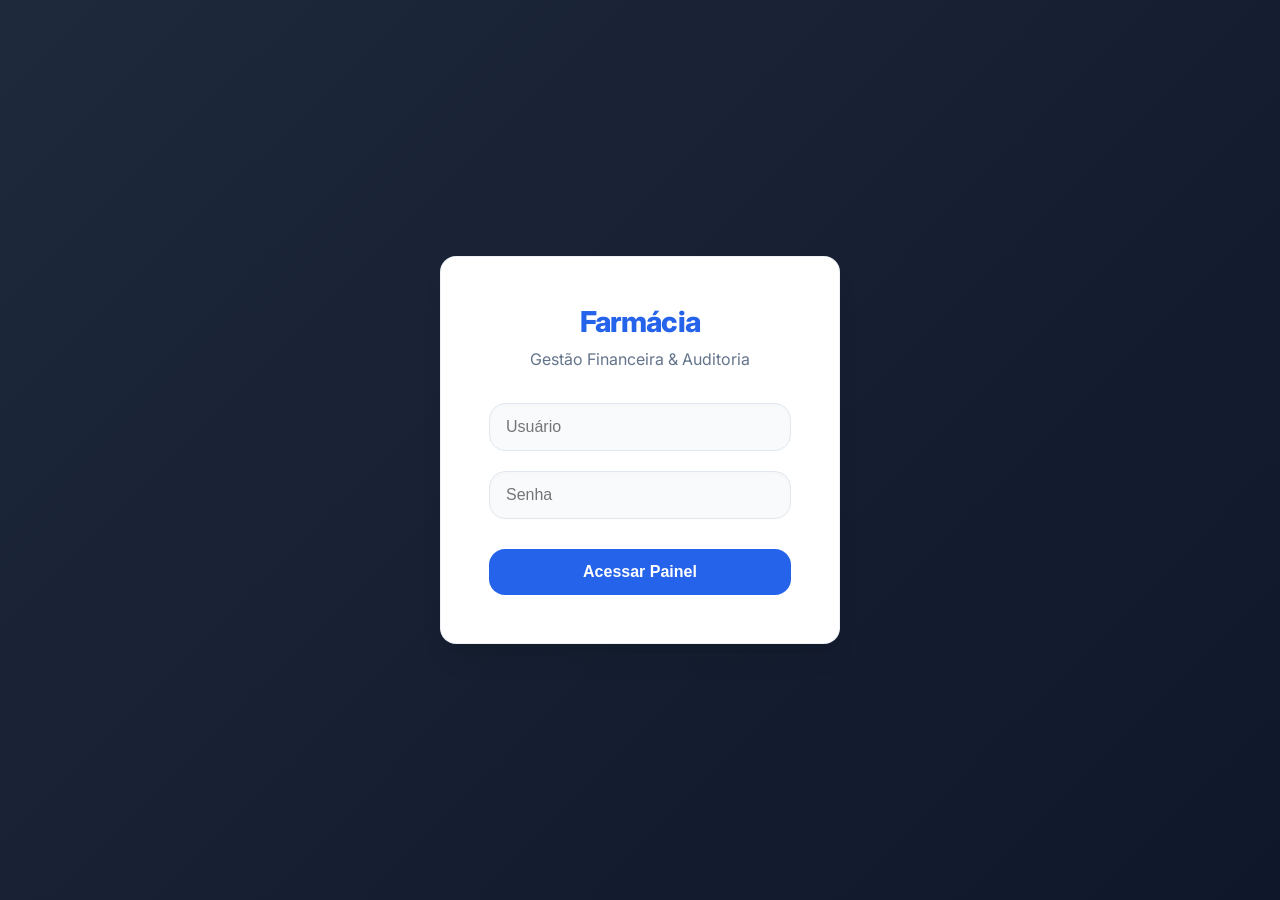
==== public/index.html @ a80bea0c "interface para troca de sistema" ====
<!DOCTYPE html>
<html lang="pt-br">

<head>
    <meta charset="UTF-8">
    <meta name="viewport" content="width=device-width, initial-scale=1.0">
    <meta name="csrf-token" content="">
    <title>Financeiro Farmácia Nova Farma</title>
    <link rel="icon" type="image/jpeg" href="/img/image.jpg">

    <script src="https://unpkg.com/lucide@latest/dist/umd/lucide.js"></script>
    <script src="https://cdn.jsdelivr.net/npm/fullcalendar@6.1.10/index.global.min.js"></script>
    <script src="https://cdn.jsdelivr.net/npm/chart.js"></script>

    <link rel="stylesheet" href="style.css">
    <script src="script.js" defer></script>
</head>

<body>

<div id="mobile-overlay" onclick="toggleSidebar()"></div>
<div id="toast-container"></div>

<section id="login-screen" class="view-section">
    <div class="login-box">
        <h2>Farmácia</h2>
        <p>Gestão Financeira & Auditoria</p>

        <form onsubmit="fazerLogin(event);">
            <div class="input-wrapper">
                <label for="login-user" class="sr-only">Usuário</label>
                <input type="text" id="login-user" name="usuario" placeholder="Usuário" autocomplete="username" inputmode="text" required>
            </div>

            <div class="input-wrapper">
                <label for="login-pass" class="sr-only">Senha</label>
                <input type="password" id="login-pass" name="senha" placeholder="Senha" autocomplete="current-password" required>
                <span class="toggle-pass" onclick="toggleSenha()" role="button" tabindex="0" aria-label="Mostrar senha">
                        <i data-lucide="eye" style="width: 20px; height: 20px;"></i>
                    </span>
            </div>

            <button type="submit" class="btn-login" id="btn-entrar">Acessar Painel</button>
        </form>
    </div>
</section>

<div id="app-screen" class="hidden">

    <aside class="sidebar" id="sidebar">
        <div class="sidebar-brand">
            <h2>Farmácia</h2>
        </div>

        <div class="sidebar-user" onclick="nav('config')" role="button" tabindex="0" title="Meu Perfil">
            <div class="avatar-circle">
                <span id="avatar-icon">U</span>
            </div>
            <div class="user-info-text">
                <div id="user-display" class="user-name">Usuário</div>
                <small id="user-role">Operador</small>
            </div>
            <i data-lucide="chevron-right" style="margin-left: auto; width: 16px; opacity: 0.4;"></i>
        </div>

        <nav class="sidebar-menu">
            <div class="menu-label">Módulos</div>
            <div class="menu-item active" onclick="nav('dashboard', this)">
                <i data-lucide="layout-dashboard"></i> <span>Dashboard</span>
            </div>
            <div class="menu-item" onclick="nav('novo', this)">
                <i data-lucide="file-plus-2"></i> <span>Novo Lançamento</span>
            </div>
            <div class="menu-item" onclick="nav('lista', this)">
                <i data-lucide="clipboard-list"></i> <span>Registros</span>
            </div>
            <div class="menu-item" onclick="nav('fluxo', this)">
                <i data-lucide="banknote"></i> <span>Fluxo de Caixa</span>
            </div>
            <div class="menu-item admin-only hidden" onclick="nav('logs', this)">
                <i data-lucide="shield-alert"></i> <span>Auditoria</span>
            </div>
            <div class="menu-item" onclick="nav('config', this)">
                <i data-lucide="settings"></i> <span>Configurações</span>
            </div>
            
            <div id="seletor-unidade-wrapper" class="sidebar-unit-selector" style="padding: 10px 20px; border-bottom: 1px solid var(--border); display: none;">
                <label for="seletor-unidade" style="font-size: 0.75rem; color: var(--text-light);">Unidade Ativa</label>
                <select id="seletor-unidade" onchange="trocarUnidadeAtual(this.value)" style="width: 100%; padding: 8px; border-radius: 6px; border: 1px solid var(--border); background: var(--bg-body); color: var(--text-main); font-weight: 600; margin-top: 5px;">
                </select>
            </div>
        </nav>

        <div class="sidebar-footer" style="padding: 10px 12px; margin-top: auto;">
            <div class="menu-label">Sistema</div>
            <div class="menu-item" onclick="toggleDarkMode()">
                <i data-lucide="moon"></i> <span id="text-theme">Tema</span>
            </div>
            <div class="menu-item logout" onclick="confirmarLogout()">
                <i data-lucide="log-out"></i> <span>Sair</span>
            </div>
        </div>
    </aside>

    <!-- BOTTOM TAB BAR (mobile only) -->
    <nav class="mobile-tab-bar" id="mobile-tab-bar" aria-label="Navegação principal">
        <button class="tab-item active" onclick="mobileNav('dashboard', this)" aria-label="Dashboard">
            <i data-lucide="layout-dashboard"></i>
            <span>Dashboard</span>
        </button>
        <button class="tab-item" onclick="mobileNav('novo', this)" aria-label="Novo Lançamento">
            <i data-lucide="file-plus-2"></i>
            <span>Lançar</span>
        </button>
        <button class="tab-item" onclick="mobileNav('lista', this)" aria-label="Registros">
            <i data-lucide="clipboard-list"></i>
            <span>Registros</span>
        </button>
        <button class="tab-item" onclick="mobileNav('fluxo', this)" aria-label="Fluxo de Caixa">
            <i data-lucide="banknote"></i>
            <span>Fluxo</span>
        </button>
        <button class="tab-item" onclick="toggleMobileMenu()" aria-label="Menu" id="tab-menu-btn">
            <i data-lucide="menu"></i>
            <span>Menu</span>
        </button>
    </nav>

    <!-- MOBILE MENU DRAWER (bottom sheet) -->
    <div class="mobile-menu-overlay hidden" id="mobile-menu-overlay" onclick="closeMobileMenu()"></div>
    <div class="mobile-menu-drawer hidden" id="mobile-menu-drawer">
        <div class="mobile-menu-handle"></div>
        <div class="mobile-menu-user">
            <div class="avatar-circle" style="width:44px;height:44px;font-size:1.2rem;">
                <span id="mobile-avatar-icon">U</span>
            </div>
            <div>
                <div id="mobile-user-display" class="user-name" style="font-size:0.95rem;">Usuário</div>
                <small id="mobile-user-role" style="color:var(--text-light);">Operador</small>
            </div>
        </div>
        <div class="mobile-menu-items">
            <button class="mobile-menu-item admin-only hidden" onclick="mobileNav('logs'); closeMobileMenu();">
                <i data-lucide="shield-alert"></i>
                <span>Auditoria</span>
            </button>
            <button class="mobile-menu-item" onclick="mobileNav('config'); closeMobileMenu();">
                <i data-lucide="settings"></i>
                <span>Configurações</span>
            </button>
            <button class="mobile-menu-item" onclick="toggleDarkMode(); closeMobileMenu();">
                <i data-lucide="moon"></i>
                <span>Alternar Tema</span>
            </button>
            <button class="mobile-menu-item mobile-menu-logout" onclick="confirmarLogout(); closeMobileMenu();">
                <i data-lucide="log-out"></i>
                <span>Sair</span>
            </button>
        </div>
    </div>

    <main class="content" id="main-content">

        <section id="view-dashboard" class="view-section">
            <div class="header-flex">
                <div style="display: flex; align-items: center; gap: 15px;">
                    <button class="btn-toggle" onclick="toggleSidebar()" aria-label="Abrir Menu">☰</button>
                    <h1>Dashboard</h1>
                </div>
            </div>

            <div class="period-filter-row" style="display: flex; gap: 10px; margin-bottom: 20px; overflow-x: auto; padding-bottom: 5px;">
                <button class="btn btn-secondary filter-btn active" onclick="filtrarDashboard('7d', this)">7 Dias</button>
                <button class="btn btn-secondary filter-btn" onclick="filtrarDashboard('30d', this)">1 Mês</button>
                <button class="btn btn-secondary filter-btn" onclick="filtrarDashboard('3m', this)">3 Meses</button>
                <button class="btn btn-secondary filter-btn" onclick="filtrarDashboard('1y', this)">1 Ano</button>
                <button class="btn btn-secondary filter-btn" onclick="filtrarDashboard('all', this)">Tudo</button>
            </div>

            <div class="dashboard-cards">
                <div class="summary-card card-blue" onclick=" preFiltrarLista('Pendente')" role="button" tabindex="0">
                    <div class="card-icon"><i data-lucide="banknote"></i></div>
                    <div class="card-info">
                        <h3>A Pagar (Total)</h3>
                        <div class="card-value-row">
                            <p id="card-pagar-mes">R$ 0,00</p>
                        </div>
                        <small>Boletos pendentes</small>
                    </div>
                </div>

                <div class="summary-card card-red" onclick=" preFiltrarLista('Vencido')" role="button" tabindex="0">
                    <div class="card-icon"><i data-lucide="alert-circle"></i></div>
                    <div class="card-info">
                        <h3>Vencidos</h3>
                        <div class="card-value-row">
                            <p id="card-vencidos-val">R$ 0,00</p>
                            <span class="bullet-separator">•</span>
                            <span class="qty-indicator" id="card-vencidos-qtd">0</span>
                        </div>
                        <small style="color: var(--danger);">atrasados</small>
                    </div>
                </div>

                <div class="summary-card card-yellow" onclick="verDetalhes('proximos', 'Vencendo em 7 Dias')" role="button" tabindex="0">
                    <div class="card-icon"><i data-lucide="hourglass"></i></div>
                    <div class="card-info">
                        <h3>Próximos (7 dias)</h3>
                        <div class="card-value-row">
                            <p id="card-proximos-val">R$ 0,00</p>
                            <span class="bullet-separator">•</span>
                            <span class="qty-indicator" id="card-proximos-qtd">0</span>
                        </div>
                        <small>a vencer</small>
                    </div>
                </div>

                <div class="summary-card card-green" onclick=" preFiltrarLista('Pago')" role="button" tabindex="0">
                    <div class="card-icon"><i data-lucide="check-circle-2"></i></div>
                    <div class="card-info">
                        <h3>Pagos (Mês)</h3>
                        <p id="card-pago-mes">R$ 0,00</p>
                        <small>Total liquidado</small>
                    </div>
                </div>
            </div>

            <div id="dashboard-empty-state" class="hidden" style="text-align: center; padding: 40px; background: var(--bg-card); border-radius: 16px; border: 1px dashed var(--border);">
                <div style="margin-bottom: 10px; color: var(--text-light);">
                    <i data-lucide="bar-chart-big" style="width: 64px; height: 64px;"></i>
                </div>
                <h3 style="color: var(--text-main); margin-bottom: 10px;">Sem dados neste período</h3>
                <p style="color: var(--text-light); margin-bottom: 20px;">Não encontramos lançamentos para os filtros selecionados.</p>
                <button class="btn btn-primary" onclick="nav('novo', null)"><i data-lucide="plus"></i> Criar Novo Lançamento</button>
            </div>

            <div class="charts-row" id="charts-container">
                <div class="chart-box">
                    <h3>📈 Evolução (Período)</h3>
                    <div class="chart-container"><canvas id="chartMes"></canvas></div>
                </div>
                <div class="chart-box">
                    <h3><i data-lucide="pie-chart" style="width:20px; vertical-align:middle"></i> Gastos por Categoria</h3>
                    <div class="chart-container"><canvas id="chartCat"></canvas></div>
                </div>
            </div>

            <div class="card" style="padding: 0; overflow: hidden; margin-top: 30px;">
                <div class="toggle-header" onclick="toggleCalendarSection()" role="button" tabindex="0">
                    <div style="display: flex; align-items: center; gap: 10px;">
                        <i data-lucide="calendar-days"></i>
                        <h3 style="margin:0; font-size: 1rem;">Calendário de Vencimentos</h3>
                    </div>
                    <span class="arrow-icon">▼</span>
                </div>
                <div id="calendar-wrapper" class="hidden-content">
                    <div id="calendar" style="min-height: 500px;"></div>
                </div>
            </div>
        </section>

        <section id="view-fluxo" class="view-section hidden">
            <div class="header-flex">
                <div style="display: flex; align-items: center; gap: 15px;">
                    <button class="btn-toggle" onclick="toggleSidebar()" aria-label="Abrir Menu">☰</button>
                    <h1>Fluxo de Caixa</h1>
                </div>

                <div class="fluxo-header-actions" style="display: flex; gap: 10px; align-items: center;">
                    <input type="month" id="filtro-mes-fluxo" class="periodo-select" onchange="carregarFluxo()" aria-label="Filtrar Mês">
                    <button class="btn btn-secondary" onclick="window.print()" title="Salvar como PDF (Imprimir)">🖨️ PDF</button>
                    <button class="btn btn-success" onclick="baixarExcelFluxo()">📊 Baixar Excel</button>
                </div>
            </div>

            <div class="dashboard-cards">
                <div class="summary-card card-green" onclick="filtrarFluxo('entrada')" style="cursor: pointer;" role="button" tabindex="0">
                    <div class="card-icon">📥</div>
                    <div class="card-info">
                        <h3>Entradas (Total)</h3>
                        <p id="fluxo-entradas">R$ 0,00</p>
                        <small id="detalhe-entradas" style="font-size:0.75rem; color:var(--text-light)">Din: 0 | Pix: 0 | Cart: 0</small>
                    </div>
                </div>

                <div class="summary-card card-red" onclick="filtrarFluxo('saida')" style="cursor: pointer;" role="button" tabindex="0">
                    <div class="card-icon">📤</div>
                    <div class="card-info">
                        <h3>Saídas (Pagas)</h3>
                        <p id="fluxo-saidas">R$ 0,00</p>
                        <small>Boletos quitados no mês</small>
                    </div>
                </div>

                <div class="summary-card card-blue" onclick="filtrarFluxo('todos')" style="cursor: pointer;" role="button" tabindex="0">
                    <div class="card-icon">⚖️</div>
                    <div class="card-info">
                        <h3>Saldo Líquido</h3>
                        <p id="fluxo-saldo">R$ 0,00</p>
                        <small id="fluxo-status-texto">Balanço do mês</small>
                    </div>
                </div>
            </div>

            <div style="display: flex; gap: 20px; flex-wrap: wrap;">
                <div style="flex: 1; min-width: 300px; display: flex; flex-direction: column; gap: 20px;">
                    <div class="card no-print" style="margin-bottom: 0;">
                        <h3 style="margin-bottom: 10px; color: var(--success); border-bottom: 1px solid var(--border); padding-bottom: 5px;">➕ Entrada</h3>
                        <div class="form-row">
                            <div class="half-width">
                                <label for="ent-data">Data</label>
                                <input type="date" id="ent-data">
                            </div>
                            <div class="half-width">
                                <label for="ent-forma">Forma</label>
                                <select id="ent-forma">
                                    <option>Dinheiro</option>
                                    <option>PIX</option>
                                    <option>Cartão</option>
                                    <option>Correção</option>
                                </select>
                            </div>
                        </div>
                        <div class="form-group" style="margin-top:10px;">
                            <label for="ent-desc">Descrição</label>
                            <input type="text" id="ent-desc" placeholder="Ex: Vendas do dia, Reforço de caixa...">
                        </div>
                        <div class="form-group" style="margin-top:10px;">
                            <label for="ent-valor">Valor</label>
                            <input type="text" id="ent-valor" oninput="mascaraMoeda(this)" placeholder="R$ 0,00" inputmode="decimal">
                        </div>
                        <button class="btn btn-success" style="width: 100%; margin-top: 15px;" onclick="salvarEntradaCaixa()">Registrar Entrada</button>
                    </div>

                    <div class="card no-print" style="margin-bottom: 0;">
                        <h3 style="margin-bottom: 10px; color: var(--danger); border-bottom: 1px solid var(--border); padding-bottom: 5px;">➖ Saída</h3>
                        <div class="form-row">
                            <div class="half-width">
                                <label for="sai-data">Data</label>
                                <input type="date" id="sai-data">
                            </div>
                            <div class="half-width">
                                <label for="sai-forma">Forma</label>
                                <select id="sai-forma">
                                    <option>Dinheiro</option>
                                    <option>PIX</option>
                                    <option>Cartão</option>
                                    <option>Retirada</option>
                                    <option>Correção</option>
                                </select>
                            </div>
                        </div>
                        <div class="form-group" style="margin-top:10px;">
                            <label for="sai-desc">Descrição</label>
                            <input type="text" id="sai-desc" placeholder="Ex: Sangria, Vale transporte...">
                        </div>
                        <div class="form-group" style="margin-top:10px;">
                            <label for="sai-valor">Valor</label>
                            <input type="text" id="sai-valor" oninput="mascaraMoeda(this)" placeholder="R$ 0,00" inputmode="decimal">
                        </div>
                        <button class="btn btn-danger" style="width: 100%; margin-top: 15px;" onclick="salvarSaidaCaixa()">Registrar Saída</button>
                    </div>
                </div>

                <div class="card" style="flex: 2; min-width: 400px; height: fit-content;">
                    <h3 style="margin-bottom: 15px;">📝 Extrato do Mês</h3>
                    <div style="overflow-x: auto; max-height: 600px; overflow-y: auto;">
                        <table id="tabela-fluxo">
                            <thead>
                            <tr>
                                <th>Data</th>
                                <th>Descrição</th>
                                <th>Tipo</th>
                                <th>Valor</th>
                                <th class="no-print"></th>
                            </tr>
                            </thead>
                            <tbody></tbody>
                        </table>
                    </div>
                </div>
            </div>
        </section>

        <section id="view-novo" class="view-section hidden">
            <input type="hidden" id="boleto-id-hidden">
            <div class="header-flex">
                <div style="display: flex; align-items: center; gap: 15px;">
                    <button class="btn-toggle" onclick="toggleSidebar()" aria-label="Abrir Menu">☰</button>
                    <h1 id="form-titulo">Novo Lançamento</h1>
                </div>
                <small class="no-print no-mobile" style="color: var(--text-light);">
                    Atalhos: <b>Enter</b> Salvar | <b>Esc</b> Limpar
                </small>
            </div>

            <form id="form-boleto" class="card" style="max-width: 800px;" onsubmit="event.preventDefault()">
                <div class="form-row">
                    <div class="full-width">
                        <label for="boleto-cod">Código de Barras (Autofocus)</label>
                        <div class="barcode-field-wrapper">
                            <input type="text" id="boleto-cod" onblur="lerCodigoBarras()" oninput="this.classList.remove('input-error')" placeholder="Cole ou leia o código aqui..." autocomplete="off" inputmode="numeric">
                            <button type="button" class="btn-camera-scan" title="Em breve: scanner" aria-label="Escanear código de barras">
                                <i data-lucide="scan-barcode"></i>
                            </button>
                        </div>
                        <small class="hint">💡 Preenche Valor e Vencimento automaticamente.</small>
                    </div>
                </div>

                <div class="form-row">
                    <div class="full-width">
                        <label for="boleto-desc">Descrição / Fornecedor <span class="required">*</span></label>
                        <input type="text" id="boleto-desc" list="lista-fornecedores" oninput="verificarFornecedorPreenchido()" autocomplete="off" placeholder="Digite ou selecione o fornecedor...">
                        <datalist id="lista-fornecedores"></datalist>
                        <span class="error-msg" id="err-desc">Campo obrigatório</span>
                    </div>
                </div>

                <div class="form-row three-col">
                    <div class="form-group">
                        <label for="boleto-valor">Valor <span class="required">*</span></label>
                        <input type="text" id="boleto-valor" oninput="mascaraMoeda(this)" placeholder="R$ 0,00" inputmode="decimal">
                        <span class="error-msg" id="err-valor">Informe o valor</span>
                    </div>
                    <div class="form-group">
                        <label for="boleto-venc">Vencimento <span class="required">*</span></label>
                        <input type="date" id="boleto-venc" onchange="verificarVencimento()">
                        <span class="error-msg" id="err-venc">Data inválida</span>
                        <small id="aviso-vencido" style="color: var(--danger); display: none; font-weight: bold; margin-top: 5px;">⚠️ Vencido</small>
                    </div>
                    <div class="form-group">
                        <label for="boleto-cat">Categoria (Auto)</label>
                        <select id="boleto-cat">
                            <option value="">Selecione...</option>
                            <option>Medicamentos (Estoque)</option>
                            <option>Materiais de Consumo</option>
                            <option>Impostos & Taxas</option>
                            <option>Folha de Pagamento</option>
                            <option>Aluguel & Condomínio</option>
                            <option>Água/Luz/Internet</option>
                            <option>Marketing</option>
                            <option>Manutenção</option>
                            <option>Outros</option>
                        </select>
                    </div>
                </div>

                <div class="form-row">
                    <div class="half-width">
                        <label for="boleto-status">Status</label>
                        <select id="boleto-status">
                            <option value="Pendente">Pendente</option>
                            <option value="Pago">Pago</option>
                        </select>
                    </div>
                </div>

                <div class="form-actions">
                    <button type="button" class="btn btn-secondary" onclick="limparFormulario()" title="Esc">Limpar</button>
                    <button type="button" class="btn btn-primary" onclick="salvarBoleto(false)" style="background-color: var(--text-light); border: none;">Salvar e Sair</button>
                    <button type="button" class="btn btn-primary" onclick="salvarBoleto(true)" title="Enter">💾 Salvar + Novo</button>
                </div>
            </form>
        </section>

        <section id="view-lista" class="view-section hidden">
            <div class="header-flex">
                <div style="display: flex; align-items: center; gap: 15px;">
                    <button class="btn-toggle" onclick="toggleSidebar()" aria-label="Abrir Menu">☰</button>
                    <h1>Registros</h1>
                </div>

                <div style="display:flex; gap:10px">
                    <button class="btn btn-secondary" onclick="window.print()">🖨️ PDF</button>
                    <button class="btn btn-success" onclick="baixarExcelFluxo()">📊 Exportar CSV</button>
                </div>
            </div>

            <div class="card">
                <div class="toolbar" style="margin-bottom: 10px;">
                    <div class="search-box">
                        <label for="filtro-busca" class="sr-only">Buscar Registros</label>
                        <input type="text" id="filtro-busca" placeholder="🔍 Buscar..." oninput="debounceCarregarLista()">
                    </div>
                    <div class="filters">
                        <div class="mobile-filter-row">
                            <label for="filtro-status" class="sr-only">Status</label>
                            <select id="filtro-status" onchange="carregarLista(1)">
                                <option value="Todos">Status: Todos</option>
                                <option value="Pendente">Pendente</option>
                                <option value="Vencido">Vencido</option>
                                <option value="Pago">Pago</option>
                            </select>

                            <label for="filtro-cat" class="sr-only">Categoria</label>
                            <select id="filtro-cat" onchange="carregarLista(1)">
                                <option value="Todas">Categoria: Todas</option>
                                <option>Medicamentos (Estoque)</option>
                                <option>Materiais de Consumo</option>
                                <option>Impostos & Taxas</option>
                                <option>Folha de Pagamento</option>
                                <option>Aluguel & Condomínio</option>
                                <option>Água/Luz/Internet</option>
                                <option>Marketing</option>
                                <option>Manutenção</option>
                                <option>Outros</option>
                            </select>
                        </div>
                        <div class="date-filter-accordion">
                            <button type="button" class="date-filter-toggle" onclick="toggleDateFilters(this)">
                                📅 Filtrar por data <span class="date-arrow">▼</span>
                            </button>
                            <div class="date-filter-body hidden">
                                <label for="filtro-data-inicio" class="sr-only">Data Início</label>
                                <input type="date" id="filtro-data-inicio" onchange="carregarLista(1)" title="De">
                                <label for="filtro-data-fim" class="sr-only">Data Fim</label>
                                <input type="date" id="filtro-data-fim" onchange="carregarLista(1)" title="Até">
                            </div>
                        </div>
                    </div>
                </div>

                <div id="filtro-resumo" class="filter-summary"></div>

                <div style="overflow-x: auto;">
                    <table id="tabela-registros">
                        <thead>
                            <tr>
                                <th style="cursor: pointer;" onclick="Financeiro.ordenarPor('vencimento')">Vencimento ↕</th>
                                <th style="cursor: pointer;" onclick="Financeiro.ordenarPor('descricao')">Descrição ↕</th>
                                <th style="cursor: pointer;" onclick="Financeiro.ordenarPor('categoria')">Categoria ↕</th>
                                <th style="cursor: pointer;" onclick="Financeiro.ordenarPor('valor')">Valor ↕</th>
                                <th style="cursor: pointer;" onclick="Financeiro.ordenarPor('status')">Status ↕</th>
                                <th style="text-align: right;">Ações Rápidas</th>
                            </tr>
                        </thead>
                        <tbody></tbody>
                    </table>
                </div>

                <div class="pagination">
                    <button class="btn btn-secondary" id="btn-ant" onclick="mudarPagina(-1)">❮</button>
                    <span id="info-paginas" style="font-weight: 600; color: var(--text-light);">1</span>
                    <button class="btn btn-secondary" id="btn-prox" onclick="mudarPagina(1)">❯</button>
                </div>
            </div>
        </section>

        <section id="view-logs" class="view-section hidden">
            <div class="header-flex">
                <div style="display: flex; align-items: center; gap: 15px;">
                    <button class="btn-toggle" onclick="toggleSidebar()" aria-label="Abrir Menu">☰</button>
                    <h1>Auditoria</h1>
                </div>
            </div>
            <div class="card">
                <p style="color: var(--text-light); margin-bottom: 20px;">Histórico de ações (últimos 100 registros).</p>
                <div style="overflow-x: auto;">
                    <table id="tabela-logs" style="font-size: 0.9rem;">
                        <thead>
                        <tr>
                            <th>Data/Hora</th>
                            <th>Usuário</th>
                            <th>Ação</th>
                            <th>Detalhes</th>
                        </tr>
                        </thead>
                        <tbody></tbody>
                    </table>
                </div>
            </div>
        </section>

        <section id="view-config" class="view-section hidden">
            <div class="header-flex mobile-config-header">
                <h1>⚙️ Configurações</h1>
            </div>
            <div class="card" style="margin-top: 0;">
                <h3>🚚 Cadastro de Fornecedores</h3>
                <p style="color: var(--text-light); font-size: 0.9rem; margin-bottom: 15px;">
                    Padronize os nomes para evitar duplicidades no financeiro.
                </p>

                <div class="form-row">
                    <div class="half-width">
                        <label for="novo-forn-nome">Nome da Empresa</label>
                        <input type="text" id="novo-forn-nome" placeholder="Ex: Cimed Distribuidora">
                    </div>
                    <div class="half-width">
                        <label for="novo-forn-cat">Categoria Padrão</label>
                        <select id="novo-forn-cat">
                            <option value="">Selecione...</option>
                        </select>
                    </div>
                </div>

                <div class="half-width" style="display:flex; align-items: flex-end; gap: 10px;">
                    <div style="flex-grow: 1;">
                        <label for="novo-forn-assinatura">Assinatura de Boleto</label>
                        <input type="text" id="novo-forn-assinatura" placeholder="Ex: BANCO_341_123456" title="Código lido do código de barras">
                    </div>
                    <button class="btn btn-primary" onclick="cadastrarFornecedor()" style="margin-bottom: 2px;">Salvar</button>
                </div>
                

                <div style="max-height: 200px; overflow-y: auto; margin-top: 15px; border: 1px solid var(--border); border-radius: 8px;">
                    <table style="width:100%; font-size: 0.9rem;">
                        <tbody id="tbody-fornecedores"></tbody>
                    </table>
                </div>
            </div>

            <div class="card" style="margin-bottom: 20px;">
                <h3>🎨 Aparência</h3>
                <div style="display: flex; align-items: center; justify-content: space-between; margin-top: 15px;">
                    <span>Tema Escuro</span>
                    <label class="switch">
                        <input type="checkbox" id="theme-switch" onchange="toggleDarkMode()">
                        <span class="slider round"></span>
                    </label>
                </div>
            </div>

            <div class="card mt-4">
                <div style="display: flex; justify-content: space-between; align-items: center;">
                    <h3>Categorias Financeiras</h3>
                    <button class="btn btn-primary" onclick="adicionarCategoriaPersonalizada()">➕ Nova Categoria</button>
                </div>

                <div id="lista-categorias-config">
                    <p class="text-center text-muted">Carregando categorias...</p>
                </div>

                <div class="mt-3">
                    <button class="btn btn-secondary btn-sm" onclick="resetarCategorias()">🔄 Restaurar Padrões</button>
                </div>
            </div>

            <div class="card" style="border-left: 5px solid var(--primary);">
                <h3>👥 Gestão de Equipe</h3>
                <p style="color: var(--text-light); font-size: 0.9rem; margin-bottom: 15px;">
                    Gerencie os usuários que têm acesso ao sistema.
                </p>

                <div style="margin-bottom: 25px; overflow-x: auto;">
                    <table style="width:100%; font-size: 0.9rem; border: 1px solid var(--border); border-radius: 8px;">
                        <thead>
                        <tr style="background: var(--bg-body);">
                            <th style="padding:10px; text-align: left;">Nome</th>
                            <th style="padding:10px; text-align: left;">Login</th>
                            <th style="padding:10px; text-align: left;">Função</th>
                            <th style="padding:10px; text-align: left;" class="admin-only">Unidades</th>
                            <th style="padding:10px; text-align: right;">Ações</th>
                        </tr>
                        </thead>
                        <tbody id="tabela-usuarios-config"></tbody>
                    </table>
                </div>

                <hr style="border: 0; border-top: 1px solid var(--border); margin: 20px 0;">

                <div class="card admin-only mt-4" style="border-left: 5px solid var(--primary);">
                    <h3>🏢 Gestão de Unidades</h3>
                    <p style="color: var(--text-light); font-size: 0.9rem; margin-bottom: 15px;">
                        Crie e gerencie as unidades da farmácia.
                    </p>
                    <div class="form-row">
                        <div class="half-width" style="display:flex; align-items: flex-end; gap: 10px;">
                            <div style="flex-grow: 1;">
                                <label for="nova-unidade-nome">Nome da Nova Unidade</label>
                                <input type="text" id="nova-unidade-nome" placeholder="Ex: Filial Centro">
                            </div>
                            <button class="btn btn-primary" onclick="criarUnidade()" style="margin-bottom: 2px;">➕ Criar</button>
                        </div>
                    </div>
                    <div style="max-height: 200px; overflow-y: auto; margin-top: 15px; border: 1px solid var(--border); border-radius: 8px;">
                        <table style="width:100%; font-size: 0.9rem;">
                            <thead>
                            <tr style="background: var(--bg-body); position: sticky; top: 0;">
                                <th style="padding:8px 10px; text-align:left; font-weight:600; color:var(--text-light); font-size:0.8rem;">#</th>
                                <th style="padding:8px 10px; text-align:left; font-weight:600; color:var(--text-light); font-size:0.8rem;">Nome da Unidade</th>
                                <th style="padding:8px 10px; text-align:right; font-weight:600; color:var(--text-light); font-size:0.8rem;">Ações</th>
                            </tr>
                            </thead>
                            <tbody id="tabela-unidades"></tbody>
                        </table>
                    </div>
                </div>

                <h4>➕ Cadastrar Novo Usuário</h4>
                <div class="form-row">
                    <div class="half-width">
                        <label for="novo-user-nome">Nome Completo</label>
                        <input type="text" id="novo-user-nome" placeholder="Ex: Maria Silva">
                    </div>
                    <div class="half-width">
                        <label for="novo-user-login">Usuário de Login</label>
                        <input type="text" id="novo-user-login" placeholder="Ex: maria.silva">
                    </div>
                </div>
                <div class="form-row">
                    <div class="half-width">
                        <label for="novo-user-senha">Senha Inicial</label>
                        <input type="password" id="novo-user-senha" placeholder="******">
                    </div>
                    <div class="half-width">
                        <label for="novo-user-funcao">Função</label>
                        <select id="novo-user-funcao">
                            <option value="Operador">Operador (Acesso padrão)</option>
                            <option value="Admin">Administrador (Acesso total)</option>
                        </select>
                    </div>
                </div>
                <div class="form-row">
                    <div class="full-width">
                        <label>Unidades de Acesso</label>
                        <div id="novo-unidades-container" data-loaded="false" style="display: flex; gap: 15px; flex-wrap: wrap; background: var(--bg-body); padding: 10px; border-radius: 8px; border: 1px solid var(--border);">
                            </div>
                        <small style="color: var(--text-light);">Selecione as unidades que este usuário poderá gerenciar.</small>
                    </div>
                </div>
                <div class="form-actions">
                    <button class="btn btn-primary" onclick="criarNovoUsuario()">Cadastrar Usuário</button>
                </div>

            <div class="card" style="margin-top: 20px;">
                <h3>👤 Perfil de Acesso</h3>
                <div class="form-row">
                    <div class="half-width">
                        <label for="conf-login">Login Atual</label>
                        <input type="text" id="conf-login">
                    </div>
                    <div class="half-width">
                        <label for="conf-nome">Nome de Exibição</label>
                        <input type="text" id="conf-nome">
                    </div>
                </div>
                <div class="full-width">
                    <div class="input-wrapper">
                        <label for="conf-senha">Nova Senha (deixe em branco para manter)</label>
                        <input type="password" id="conf-senha">
                        <span class="toggle-pass" onclick="toggleSenhaPerfil()" role="button" tabindex="0" title="Mostrar/Ocultar Senha">
                            <i data-lucide="eye" style="width: 20px; height: 20px;"></i>
                        </span>
                    </div>
                </div>
                <button class="btn btn-primary" onclick="salvarConfiguracoes()">💾 Salvar Perfil</button>
            </div>
        </section>

    </main> </div> <div id="modal-detalhes" class="modal-overlay hidden">
    <div class="modal-content">
        <div class="modal-header">
            <h2 id="modal-titulo">Detalhes</h2>
            <button class="close-btn" onclick="fecharModal()" aria-label="Fechar Modal">×</button>
        </div>
        <div class="modal-body">
            <div style="overflow-x: auto;">
                <table id="tabela-modal">
                    <thead>
                    <tr>
                        <th>Vencimento</th>
                        <th>Descrição</th>
                        <th>Valor</th>
                        <th>Status</th>
                    </tr>
                    </thead>
                    <tbody></tbody>
                </table>
            </div>
        </div>
    </div>
</div>

<div id="modal-editar" class="modal-overlay hidden">
    <div class="modal-content" style="max-width: 600px;">
        <div class="modal-header">
            <h2>✏️ Editar Registro</h2>
            <button class="close-btn" onclick="fecharModalEdicao()" aria-label="Fechar Modal">×</button>
        </div>
        <div class="modal-body">
            <input type="hidden" id="edit-id">
            
            <div class="form-group" style="margin-bottom: 15px;">
                <label for="edit-cod">Código de Barras</label>
                <div class="input-wrapper" style="margin-bottom: 0;">
                    <input type="text" id="edit-cod" placeholder="Sem código vinculado" inputmode="numeric">
                </div>
            </div>

            <div class="form-group">
                <label for="edit-desc">Descrição / Razão Social</label>
                <input type="text" id="edit-desc">
            </div>

            <div class="form-row">
                <div class="half-width">
                    <label for="edit-valor">Valor</label>
                    <input type="text" id="edit-valor" oninput="mascaraMoeda(this)">
                </div>
                <div class="half-width">
                    <label for="edit-venc">Vencimento</label>
                    <input type="date" id="edit-venc">
                </div>
            </div>
            <div class="form-row">
                <div class="half-width">
                    <label for="edit-cat">Categoria</label>
                    <select id="edit-cat">
                        <option>Medicamentos (Estoque)</option>
                        <option>Materiais de Consumo</option>
                        <option>Impostos & Taxas</option>
                        <option>Folha de Pagamento</option>
                        <option>Aluguel & Condomínio</option>
                        <option>Água/Luz/Internet</option>
                        <option>Marketing</option>
                        <option>Manutenção</option>
                        <option>Outros</option>
                    </select>
                </div>
                <div class="half-width">
                    <label for="edit-status">Status</label>
                    <select id="edit-status">
                        <option value="Pendente">Pendente</option>
                        <option value="Pago">Pago</option>
                    </select>
                </div>
            </div>
            <div class="form-actions">
                <button class="btn btn-secondary" onclick="fecharModalEdicao()">Cancelar</button>
                <button class="btn btn-success" onclick="salvarEdicao()">Salvar</button>
            </div>
        </div>
    </div>
</div>

<div id="modal-nova-categoria" class="modal-overlay hidden">
    <div class="modal-content" style="max-width: 400px;">
        <div class="modal-header">
            <h2>📂 Nova Categoria</h2>
            <button class="close-btn" onclick="Config.fecharModalCategoria()" aria-label="Fechar">×</button>
        </div>
        <div class="modal-body">
            <div class="form-group">
                <label for="new-cat-nome">Nome da Categoria</label>
                <input type="text" id="new-cat-nome" placeholder="Ex: Investimentos, Empréstimos...">
            </div>
            
            <div class="form-group" style="margin-top: 15px;">
                <label for="new-cat-cor">Cor da Etiqueta</label>
                <div style="display: flex; align-items: center; gap: 10px;">
                    <input type="color" id="new-cat-cor" value="#3b82f6" style="width: 50px; height: 40px; padding: 0; border: 1px solid var(--border); border-radius: 8px; cursor: pointer;">
                    <small style="color: var(--text-light);">Escolha uma cor para identificar</small>
                </div>
            </div>

            <div class="form-actions" style="margin-top: 25px;">
                <button class="btn btn-secondary" onclick="Config.fecharModalCategoria()">Cancelar</button>
                <button class="btn btn-primary" onclick="Config.salvarNovaCategoria()">Salvar Categoria</button>
            </div>
        </div>
    </div>
</div>

<div id="modal-logout" class="modal-overlay hidden">
    <div class="modal-content" style="max-width: 400px; text-align: center;">
        <div class="modal-header" style="justify-content: center; border-bottom: none; padding-bottom: 0;">
            <h2>Sair do Sistema?</h2>
        </div>
        <div class="modal-body">
            <p>Deseja realmente encerrar sua sessão?</p>
            <div style="display: flex; justify-content: center; gap: 15px; margin-top: 20px;">
                <button class="btn btn-secondary" onclick="fecharModalLogout()">Cancelar</button>
                <button class="btn btn-danger" onclick="fazerLogoutReal()">Sim, Sair</button>
            </div>
        </div>
    </div>
</div>

<div id="modal-qrcode" class="modal-overlay hidden">
    <div class="modal-content" style="max-width: 350px; text-align: center;">
        <div class="modal-header" style="justify-content: center;">
            <h2>📱 QR Code</h2>
            <button class="close-btn" style="position:absolute; right:20px;" onclick="fecharModalQR()" aria-label="Fechar">×</button>
        </div>
        <div class="modal-body">
            <img id="img-qrcode" src="" alt="QR Code" style="width: 200px; height: 200px; margin-bottom: 15px; border: 1px solid #ddd; padding: 10px; border-radius: 8px;">
            <p style="font-size: 0.9rem; color: var(--text-light); margin-bottom: 15px;">
                Use o aplicativo do seu banco para ler o código acima.
            </p>
            <button class="btn btn-secondary" onclick="fecharModalQR()">Fechar</button>
        </div>
    </div>
</div>

<div id="modal-reset-senha" class="modal-overlay hidden">
    <div class="modal-content" style="max-width: 400px;">
        <div class="modal-header">
            <h2>🔐 Resetar Senha</h2>
            <button class="close-btn" onclick="fecharModalReset()" aria-label="Fechar">×</button>
        </div>
        <div class="modal-body">
            <p style="margin-bottom: 15px;">Defina a nova senha para <b id="reset-nome-user">...</b>:</p>
            <input type="hidden" id="reset-id-user">

            <div class="form-group">
                <label for="reset-nova-senha">Nova Senha</label>
                <input type="password" id="reset-nova-senha" placeholder="Digite a nova senha...">
            </div>

            <div class="form-actions">
                <button class="btn btn-secondary" onclick="fecharModalReset()">Cancelar</button>
                <button class="btn btn-primary" onclick="confirmarResetSenha()">Salvar Nova Senha</button>
            </div>
        </div>
    </div>
</div>

<div id="modal-baixa" class="modal-overlay hidden">
    <div class="modal-content" style="max-width: 400px;">
        <div class="modal-header">
            <h2>💰 Confirmar Pagamento</h2>
            <button class="close-btn" onclick="Financeiro.fecharModalBaixa()" aria-label="Fechar">×</button>
        </div>
        <div class="modal-body">
            <input type="hidden" id="baixa-id">
            
            <p style="margin-bottom: 15px; color: var(--text-light);">
                Confirme os detalhes do pagamento para conciliação:
            </p>

            <div class="form-group">
                <label for="baixa-data">Data do Pagamento</label>
                <input type="date" id="baixa-data">
            </div>

            <div class="form-group" style="margin-top: 15px;">
                <label for="baixa-forma">Meio de Pagamento</label>
                <select id="baixa-forma">
                    <option value="Bancário">Bancário (Transferência/Boleto)</option>
                    <option value="PIX">PIX</option>
                    <option value="Dinheiro">Dinheiro (Caixa Local)</option>
                    <option value="Cartão">Cartão Corporativo</option>
                </select>
            </div>

            <div class="form-actions" style="margin-top: 25px;">
                <button class="btn btn-secondary" onclick="Financeiro.fecharModalBaixa()">Cancelar</button>
                <button class="btn btn-success" onclick="Financeiro.confirmarBaixa()">✅ Confirmar Baixa</button>
            </div>
        </div>
    </div>
</div>

<div id="modal-nova-assinatura" class="modal-overlay hidden">
    <div class="modal-content" style="max-width: 450px;">
        <div class="modal-header">
            <h2>🧠 Novo Fornecedor Identificado</h2>
            <button class="close-btn" onclick="Financeiro.fecharModalAssinatura()" aria-label="Fechar">×</button>
        </div>
        <div class="modal-body">
            <p style="margin-bottom: 15px; color: var(--text-light);">
                O sistema gerou uma assinatura para este boleto, mas ainda não sabe a qual empresa pertence. Vincule a um fornecedor para automatizar os próximos:
            </p>
            <div class="form-group">
                <label>Código da Assinatura (Automático)</label>
                <input type="text" id="assinatura-detectada" readonly style="background-color: var(--bg-body); cursor: not-allowed;">
            </div>
            <div class="form-group" style="margin-top: 15px;">
                <label>Nome do Fornecedor <span class="required">*</span></label>
                <input type="text" id="assinatura-nome" list="lista-fornecedores" placeholder="Ex: Neoenergia, Cimed...">
            </div>
            <div class="form-group" style="margin-top: 15px;">
                <label>Categoria Financeira (Opcional)</label>
                <select id="assinatura-cat">
                    </select>
            </div>
            <div class="form-actions" style="margin-top: 25px;">
                <button class="btn btn-secondary" onclick="Financeiro.fecharModalAssinatura()">Ignorar por enquanto</button>
                <button class="btn btn-success" onclick="Financeiro.salvarAssinatura()">Vincular Fornecedor</button>
            </div>
        </div>
    </div>
</div>

<div id="modal-editar-usuario" class="modal-overlay hidden">
    <div class="modal-content" style="max-width: 500px;">
        <div class="modal-header">
            <h2>✏️ Editar Usuário e Acessos</h2>
            <button class="close-btn" onclick="fecharModalEditarUsuario()" aria-label="Fechar">×</button>
        </div>
        <div class="modal-body">
            <input type="hidden" id="edit-user-id">
            <div class="form-row">
                <div class="half-width">
                    <label for="edit-user-nome">Nome</label>
                    <input type="text" id="edit-user-nome">
                </div>
                <div class="half-width">
                    <label for="edit-user-login">Login</label>
                    <input type="text" id="edit-user-login">
                </div>
            </div>
            <div class="form-row">
                <div class="half-width">
                    <label for="edit-user-funcao">Função</label>
                    <select id="edit-user-funcao">
                        <option value="Operador">Operador</option>
                        <option value="Admin">Administrador</option>
                    </select>
                </div>
            </div>
            <div class="form-row">
                <div class="full-width">
                    <label>Vínculo de Unidades</label>
                    <div id="edit-user-unidades" style="display: flex; gap: 15px; flex-wrap: wrap; background: var(--bg-body); padding: 10px; border-radius: 8px; border: 1px solid var(--border);">
                        </div>
                </div>
            </div>
            <div class="form-actions" style="margin-top: 20px;">
                <button class="btn btn-secondary" onclick="fecharModalEditarUsuario()">Cancelar</button>
                <button class="btn btn-primary" onclick="salvarEdicaoUsuario()">Salvar Alterações</button>
            </div>
        </div>
    </div>
</div>

<script>
    // Inicializa ícones Lucide
    document.addEventListener("DOMContentLoaded", () => {
        if (typeof lucide !== 'undefined' && lucide.createIcons) {
            lucide.createIcons();
        }
    });
</script>
</body>

</html>
---- public/style.css ----
@import url('https://fonts.googleapis.com/css2?family=Inter:wght@400;500;600;700;800&display=swap');

/* ==========================================================================
   1. VARIÁVEIS (TOKENS DE DESIGN)
   ========================================================================== */
:root {
    /* Cores (Light Mode) */
    --primary: #2563eb;
    --primary-hover: #1d4ed8;
    --primary-dark: #1e293b;

    /* BACKGROUNDS: Mais contraste entre fundo e card */
    --bg-body: #F8FAFC; /* Solicitado: Cinza muito claro, quase branco */
    --bg-card: #FFFFFF; /* Branco puro */

    --text-main: #334155; /* Slate 700 - Mais suave que preto total */
    --text-light: #64748b; /* Slate 500 */

    /* BORDAS: Muito sutis, apenas para definição mínima */
    --border: #e2e8f0; /* Slate 200 - Quase invisível */
    --input-bg: #f8fafc;

    /* Status */
    --success: #10b981;
    --danger: #ef4444;
    --warning: #f59e0b;
    --info: #0891b2;

    /* SOMBRAS (SOFT SHADOWS): O segredo da profundidade */
    /* Camada 1: Sombra base para elementos estáticos */
    --shadow-sm:
            0 4px 6px -1px rgba(0, 0, 0, 0.02),
            0 2px 4px -1px rgba(0, 0, 0, 0.02);

    /* Camada 2: Cards flutuantes (Dashboard) */
    --shadow-md:
            0 10px 15px -3px rgba(0, 0, 0, 0.05),
            0 4px 6px -2px rgba(0, 0, 0, 0.025);

    /* Camada 3: Hover/Modais (Elevação alta) */
    --shadow-lg:
            0 20px 25px -5px rgba(0, 0, 0, 0.08),
            0 10px 10px -5px rgba(0, 0, 0, 0.03);

    --sidebar-width: 260px;
    --border-radius: 16px; /* Bordas mais arredondadas para UI moderna */

    /* Z-Index Layers */
    --z-sidebar: 1000;
    --z-overlay: 1050;
    --z-modal: 1100;
    --z-toast: 9999;
}

[data-theme="dark"] {
    --primary: #60a5fa;
    --bg-body: #0f172a; /* Slate 900 */
    --bg-card: #1e293b; /* Slate 800 */
    --text-main: #e2e8f0;
    --text-light: #94a3b8;
    --border: #334155; /* No dark mode, bordas são necessárias para contraste */
    --input-bg: #0f172a;

    /* Sombras no dark mode precisam ser mais escuras ou sutis */
    --shadow-sm: 0 1px 2px 0 rgba(0, 0, 0, 0.3);
    --shadow-md: 0 4px 6px -1px rgba(0, 0, 0, 0.4);
    --shadow-lg: 0 10px 15px -3px rgba(0, 0, 0, 0.5);
}

/* ==========================================================================
   2. RESET E TIPOGRAFIA GLOBAL
   ========================================================================== */
* { box-sizing: border-box; margin: 0; padding: 0; }

html { scroll-behavior: smooth; }

body {
    font-family: 'Inter', system-ui, -apple-system, sans-serif; /* Fallbacks robustos */
    background-color: var(--bg-body);
    color: var(--text-main);
    line-height: 1.5; /* Espaçamento de linha padrão melhorado */
    -webkit-font-smoothing: antialiased;
}

h1, h2, h3, h4, h5, h6 {
    color: var(--text-main);
    margin-bottom: 0.5rem;
    line-height: 1.2;
}

h1 { font-size: 1.8rem; font-weight: 800; letter-spacing: -0.03em; }
h2 { font-size: 1.5rem; font-weight: 700; letter-spacing: -0.025em; }
h3 { font-size: 1.25rem; font-weight: 600; letter-spacing: -0.025em; }

/* ==========================================================================
   3. UTILITÁRIOS (Helpers & Scrollbar)
   ========================================================================== */
.hidden { display: none !important; }
.no-print { display: block; }

/* Scrollbar Customizada */
html { scrollbar-width: thin; scrollbar-color: var(--text-light) var(--bg-body); }
::-webkit-scrollbar { width: 10px; height: 10px; }
::-webkit-scrollbar-track { background: var(--bg-body); }
::-webkit-scrollbar-thumb {
    background-color: #cbd5e1;
    border-radius: 5px;
    border: 2px solid var(--bg-body);
}
::-webkit-scrollbar-thumb:hover { background-color: var(--primary); }

/* ==========================================================================
   4. COMPONENTES: BOTÕES
   ========================================================================== */
.btn {
    padding: 10px 20px;
    border: none;
    border-radius: var(--border-radius);
    cursor: pointer;
    font-weight: 600; font-size: 0.95rem;
    display: inline-flex; align-items: center; justify-content: center; gap: 10px;
    transition: all 0.2s;
}

.btn-primary { background: var(--primary); color: white; }
.btn-primary:hover { background: var(--primary-hover); transform: translateY(-1px); }

.btn-secondary { background: var(--bg-card); border: 1px solid var(--border); color: var(--text-main); }
.btn-secondary:hover { background: var(--bg-body); border-color: var(--text-light); }

.btn-danger { background: var(--danger); color: white; }
.btn-success { background: var(--success); color: white; }

.action-btn {
    width: 32px; height: 32px; border-radius: 6px;
    display: inline-flex; align-items: center; justify-content: center;
    background: transparent; border: 1px solid transparent;
    cursor: pointer; color: var(--text-light); transition: all 0.2s;
}
.action-btn:hover { background: var(--bg-body); color: var(--primary); transform: scale(1.1); }

.btn-icon {
    width: 38px;                 /* Maior área de clique */
    height: 38px;
    border-radius: 8px;          /* Bordas arredondadas modernas */
    border: none;
    background: transparent;
    cursor: pointer;
    display: inline-flex;
    align-items: center;
    justify-content: center;
    transition: all 0.2s cubic-bezier(0.4, 0, 0.2, 1);
    color: var(--text-light);    /* Cor padrão cinza */
    margin-left: 4px;            /* Espaçamento entre botões */
}

/* Tamanho do ícone SVG interno */
.btn-icon svg {
    width: 20px;
    height: 20px;
    stroke-width: 2px;
}

/* Hover Específico por Tipo de Ação */
.btn-copy:hover { 
    color: var(--primary); 
    background-color: rgba(37, 99, 235, 0.1); 
    transform: translateY(-2px);
}
.btn-link:hover { 
    color: #8b5cf6; /* Roxo */
    background-color: rgba(139, 92, 246, 0.1);
    transform: translateY(-2px);
}
.btn-check:hover { 
    color: var(--success); 
    background-color: rgba(16, 185, 129, 0.1); 
    transform: translateY(-2px);
}
.btn-edit:hover { 
    color: var(--warning); 
    background-color: rgba(245, 158, 11, 0.1); 
    transform: translateY(-2px);
}
.btn-trash:hover { 
    color: var(--danger); 
    background-color: rgba(239, 68, 68, 0.1); 
    transform: translateY(-2px);
}

/* ==========================================================================
   5. COMPONENTES: FORMULÁRIOS & INPUTS
   ========================================================================== */
.form-row { display: flex; gap: 20px; margin-bottom: 20px; flex-wrap: wrap; }
.full-width { flex: 100%; }
.half-width { flex: 1 1 45%; }
.three-col .form-group { flex: 1; min-width: 200px; }

.form-group { display: flex; flex-direction: column; width: 100%; }
.input-wrapper { position: relative; margin-bottom: 20px; text-align: left; }

label { margin-bottom: 8px; font-weight: 600; font-size: 0.9rem; color: var(--text-main); }

/* Estilo unificado para todos os inputs */
input[type="text"],
input[type="number"],
input[type="date"],
input[type="password"],
.input-wrapper input,
select {
    width: 100%;
    min-width: 0; /* Fix flexbox collapse */
    padding: 12px 16px;

    background: var(--input-bg);
    border: 1px solid var(--border);
    border-radius: 10px;
    color: var(--text-main);
    font-size: 1rem;

    box-shadow: inset 0 2px 4px 0 rgba(0,0,0,0.02);
    transition: border-color 0.2s, box-shadow 0.2s;
}

/* Ajuste específico para input de login que tem ícone */
.input-wrapper input { padding: 14px 45px 14px 16px; border-radius: var(--border-radius); }

input:focus, select:focus {
    border-color: var(--primary);
    background: var(--bg-card);
    box-shadow: 0 0 0 4px rgba(37, 99, 235, 0.1); /* Anel de foco suave */
}

.toggle-pass {
    /* 1. Posicionamento Absoluto */
    position: absolute;
    top: 50%;
    right: 10px; /* Ajuste fino da distância da borda direita */
    transform: translateY(-50%);

    /* 2. Cria uma "caixa" fixa para o botão */
    width: 40px;  /* Largura fixa */
    height: 40px; /* Altura fixa */
    
    /* 3. Flexbox para centralizar o ícone DENTRO dessa caixa */
    display: flex;
    align-items: center;
    justify-content: center;

    /* 4. Estilo visual */
    cursor: pointer;
    color: var(--text-light);
    border-radius: 50%; /* Deixa redondo o hover */
    transition: all 0.2s;
    z-index: 10; /* Garante que fique acima do input */
}

/* Efeito ao passar o mouse */
.toggle-pass:hover {
    background-color: rgba(0,0,0,0.05); /* Fundo cinza suave */
    color: var(--primary);
}

/* Garante o tamanho do desenho SVG */
.toggle-pass svg {
    width: 20px;
    height: 20px;
    display: block; /* Remove espaços fantasmas */
}

.error-msg { color: var(--danger); font-size: 0.8rem; margin-top: 5px; display: none; }
.input-error { border-color: var(--danger) !important; background-color: rgba(239, 68, 68, 0.05) !important; }

/* ==========================================================================
   6. COMPONENTES: CARDS (Layout System)
   ========================================================================== */
/* Estilo Base Compartilhado (DRY) */
.card,
.summary-card,
.chart-box,
.login-box {
    background: var(--bg-card);
    border-radius: var(--border-radius);

    /* MUDANÇA PRINCIPAL: Remover borda sólida e usar sombra */
    border: 1px solid rgba(226, 232, 240, 0.6);
    border-color: rgba(226, 232, 240, 0.6);

    transition: transform 0.3s cubic-bezier(0.4, 0, 0.2, 1),
    box-shadow 0.3s cubic-bezier(0.4, 0, 0.2, 1);
}

/* Comportamento de Hover (Elevação) */
.summary-card:hover,
.chart-box:hover {
    transform: translateY(-5px);
    box-shadow: var(--shadow-lg);
    border-color: transparent;
}

/* -- Variações de Cards -- */

/* 1. Summary Card (Dashboard) */
.summary-card {
    min-height: 44px;
    padding: 24px;
    display: flex;
    align-items: center;
    gap: 20px;
    position: relative;
    overflow: hidden;
}
/* Barra lateral colorida via pseudo-elemento */
.summary-card::before {
    content: '';
    position: absolute;
    left: 0;
    top: 0;
    bottom: 0;
    width: 4px;
    border-radius: 4px 0 0 4px;
}
.card-blue::before { background: var(--primary); }
.card-red::before { background: var(--danger); }
.card-yellow::before { background: var(--warning); }
.card-green::before { background: var(--success); }

/* ESTILIZAÇÃO ESPECÍFICA DE DADOS (DASHBOARD) */
.card-info {
    display: flex;
    flex-direction: column;
    justify-content: center;
}

/* TÍTULO DO CARD (Rótulo) */
.card-info h3 {
    margin: 0 0 8px 0; /* Mais espaço abaixo do título */
    font-size: 0.75rem; /* Menor para não competir */
    color: var(--text-light); /* Cinza médio para suavidade */
    text-transform: uppercase;
    font-weight: 600; /* Peso médio */
    letter-spacing: 0.05em; /* Espaçamento para leitura em caixa alta */
}

/* VALOR DO CARD (O Dado Principal) */
.card-info p {
    margin: 0;
    font-size: 1.8rem; /* Maior impacto visual */
    font-weight: 800; /* Extra Bold */
    color: var(--text-main); /* Cor forte */
    line-height: 1.1;
    letter-spacing: -0.04em; /* "Kerning" apertado para números modernos */
}

/* SUBTEXTO (Detalhes) */
.card-info small {
    margin-top: 6px;
    display: block;
    font-size: 0.85rem;
    color: var(--text-light);
    font-weight: 500;
}

/* 2. Chart Box */
.chart-box {
    flex: 1; min-width: 350px;
    padding: 25px;
    display: flex; flex-direction: column;
}

/* 3. Generic Card Padding */
.card { padding: 25px; margin-bottom: 25px; }

/* Ícones dentro dos cards */
.card-icon {
    /* Dimensões fixas */
    width: 64px;
    height: 64px;
    flex-shrink: 0; /* Impede que o ícone esmague se o texto for longo */
    border-radius: 16px;

    /* Centralização Absoluta (Flexbox) */
    display: flex;
    justify-content: center;
    align-items: center;

    /* Tipografia para Emojis (Correção da imagem 2) */
    font-size: 2rem; /* Define tamanho grande para emojis */
    line-height: 1;  /* Remove espaçamento extra acima/abaixo do emoji */

    background: var(--bg-body);
    color: var(--text-main);
}

/* Correção específica para ícones SVG (Lucide - Imagem 1) */
.card-icon svg {
    width: 32px;
    height: 32px;
    stroke-width: 2px;
    display: block; /* Remove "ghost space" de elementos inline */
}

/* Temas de ícones */
.card-blue .card-icon { color: var(--primary); background: rgba(37, 99, 235, 0.1); }
.card-red .card-icon { color: var(--danger); background: rgba(239, 68, 68, 0.1); }
.card-yellow .card-icon { color: var(--warning); background: rgba(245, 158, 11, 0.1); }
.card-green .card-icon { color: var(--success); background: rgba(16, 185, 129, 0.1); }

/* Tipografia interna dos cards */
.card-info h3 { margin: 0 0 5px; font-size: 0.85rem; color: var(--text-light); text-transform: uppercase; font-weight: 600; }
.card-info p { margin: 0; font-size: 1.6rem; font-weight: 800; color: var(--text-main); }
.card-info small { margin-top: 5px; display: block; font-size: 0.8rem; }

/* ==========================================================================
   7. LAYOUT: SIDEBAR
   ========================================================================== */
.sidebar {
    width: var(--sidebar-width);
    background-color: var(--bg-card);
    /* Remove a borda dura direita e usa sombra suave para separar do conteúdo */
    border-right: none;
    box-shadow: 4px 0 24px rgba(0, 0, 0, 0.02);

    color: var(--text-main);
    display: flex;
    flex-direction: column;
    position: fixed;
    top: 0;
    left: 0;
    height: 100%;
    z-index: var(--z-sidebar);
}

.sidebar-brand { padding: 25px 20px; border-bottom: 1px solid var(--border); }
.sidebar-brand h2 { margin: 0; font-size: 1.4rem; font-weight: 800; display: flex; align-items: center; gap: 10px; color: var(--text-main); }
.sidebar-brand i { color: var(--primary); }

.sidebar-user {
    padding: 16px 20px;
    display: flex; align-items: center; gap: 12px;
    cursor: pointer; border-bottom: 1px solid var(--border);
    transition: background-color 0.2s;
}
.sidebar-user:hover { background-color: rgba(0,0,0,0.02); }

.avatar-circle {
    width: 36px; height: 36px;
    background: var(--primary); color: white;
    border-radius: 50%;
    display: flex; justify-content: center; align-items: center;
    font-weight: 600; font-size: 1.1rem;
}

.user-info-text { display: flex; flex-direction: column; line-height: 1.3; }
.user-name { font-size: 0.9rem; font-weight: 700; }
#user-role { font-size: 0.75rem; color: var(--text-light); }

.sidebar-menu { flex-grow: 1; overflow-y: auto; padding: 15px 12px; display: flex; flex-direction: column; gap: 4px; }
.sidebar-footer { padding: 15px 12px; border-top: 1px solid var(--border); }

.menu-label {
    font-size: 0.7rem; text-transform: uppercase;
    color: var(--text-light); font-weight: 700;
    margin: 15px 0 8px 12px; letter-spacing: 0.8px;
}

.menu-item {
    margin: 4px 12px;
    padding: 10px 14px;
    border-radius: 8px;
    color: var(--text-light);
    font-weight: 500; font-size: 0.95rem;
    display: flex; align-items: center; gap: 12px;
    cursor: pointer; transition: all 0.2s;
    border-left: none;
}

.menu-item svg { width: 20px; height: 20px; color: var(--text-light); transition: color 0.2s; }

.menu-item:hover { background-color: rgba(37, 99, 235, 0.05); color: var(--text-main); }
.menu-item:hover svg { color: var(--primary); }

.menu-item.active {
    background-color: rgba(37, 99, 235, 0.08);
    color: var(--primary);
    font-weight: 600;
    box-shadow: 0 2px 4px rgba(37, 99, 235, 0.05);
}
.menu-item.active {
    background-color: rgba(37, 99, 235, 0.08); /* Fundo azul muito claro */
    color: var(--primary);
    font-weight: 600;
    box-shadow: 0 2px 4px rgba(37, 99, 235, 0.05); /* Sutil destaque */
}

.menu-item.logout { margin-top: 5px; color: var(--text-main); }
.menu-item.logout:hover { background-color: rgba(239, 68, 68, 0.1); color: var(--danger); }
.menu-item.logout:hover svg { color: var(--danger); }

/* ==========================================================================
   8. LAYOUT: CONTEÚDO PRINCIPAL
   ========================================================================== */
.content {
    margin-left: var(--sidebar-width);
    padding: 30px;
    min-height: 100vh;
    transition: margin-left 0.3s ease;
}

.header-flex {
    display: flex; justify-content: space-between; align-items: center;
    margin-bottom: 30px; padding-bottom: 20px;
    border-bottom: 1px solid var(--border);
    flex-wrap: wrap; gap: 15px;
}
.header-flex h1 { font-size: 1.8rem; font-weight: 700; margin: 0; }

.btn-toggle {
    display: none; background: transparent; border: none;
    font-size: 1.5rem; color: var(--text-main);
    cursor: pointer; margin-right: 15px;
}

.dashboard-cards {
    display: grid;
    grid-template-columns: repeat(auto-fit, minmax(260px, 1fr));
    gap: 20px; margin-bottom: 40px;
}

.charts-row { display: flex; gap: 25px; flex-wrap: wrap; margin-bottom: 30px; }
.chart-container { position: relative; height: 300px; width: 100%; }

/* Toolbar de Filtros */
.toolbar {
    display: flex; justify-content: space-between; align-items: center;
    gap: 15px; flex-wrap: wrap; padding: 15px;
    background: var(--bg-body); border-radius: 12px; border: 1px solid var(--border);
}
.search-box { flex: 2; min-width: 250px; }
.filters { flex: 3; display: flex; gap: 10px; justify-content: flex-end; flex-wrap: wrap; }
.filters > * { flex: 1; min-width: 130px; }

/* ==========================================================================
   9. MÓDULO: LOGIN
   ========================================================================== */
#login-screen {
    display: flex;
    height: 100vh; width: 100vw;
    justify-content: center; align-items: center;
    background: linear-gradient(135deg, var(--primary-dark), #0f172a);
    position: fixed; top: 0; left: 0;
    z-index: var(--z-modal);
}

.login-box {
    padding: 3rem; width: 90%; max-width: 400px;
    text-align: center;
    box-shadow: var(--shadow-lg); /* Sobrescreve shadow-md do .card */
}

.login-box h2 { color: var(--primary); margin-bottom: 0.5rem; font-size: 1.8rem; font-weight: 800; }
.login-box p { color: var(--text-light); margin-bottom: 2rem; }

.btn-login {
    width: 100%; padding: 14px;
    background-color: var(--primary); color: white;
    border: none; border-radius: var(--border-radius);
    font-size: 1rem; font-weight: 700;
    cursor: pointer; transition: background-color 0.2s;
    margin-top: 10px;
}
.btn-login:hover { background-color: var(--primary-hover); }

/* ==========================================================================
   10. MÓDULO: TABELAS E BADGES
   ========================================================================== */
table { width: 100%; border-collapse: separate; border-spacing: 0; }
th {
    padding: 18px 20px; /* Mais respiro vertical */
    font-size: 0.75rem;
    letter-spacing: 0.05em;
    font-weight: 700;
    color: var(--text-light);
}
td {
    padding: 18px 20px;
    font-size: 0.95rem;
    font-weight: 500; /* Levemente mais peso que regular */
}
tr:hover td { background-color: var(--bg-body); }
td:nth-child(4) { /* Assumindo que a coluna 4 é Valor */
    font-weight: 600;
    font-variant-numeric: tabular-nums; /* Alinha números em tabelas */
    letter-spacing: -0.02em;
}

/* Badges e Status */
.status-badge { padding: 4px 12px; border-radius: 20px; font-size: 0.75rem; font-weight: 700; text-transform: uppercase; }
.status-Pago { background: rgba(16, 185, 129, 0.15); color: var(--success); }
.status-Pendente { background: rgba(245, 158, 11, 0.15); color: #d97706; }
.status-Vencido { background: rgba(239, 68, 68, 0.15); color: var(--danger); }

/* Semântica em Linhas */
tr.row-vencido td { background-color: rgba(239, 68, 68, 0.05) !important; }
tr.row-proximo td { background-color: rgba(245, 158, 11, 0.05) !important; }

/* Filter Tags */
.filter-tag {
    background-color: var(--bg-body); border: 1px solid var(--border);
    padding: 4px 12px; border-radius: 16px; font-size: 0.85rem; font-weight: 600;
    display: inline-flex; align-items: center; gap: 6px; color: var(--text-main);
}

/* ==========================================================================
   11. OVERLAYS (MODAIS E TOASTS)
   ========================================================================== */
/* Toast Notification */
#toast-container { position: fixed; top: 20px; right: 20px; z-index: var(--z-toast); display: flex; flex-direction: column; gap: 10px; }
.toast {
    min-width: 300px; padding: 16px; border-radius: 12px; color: white;
    box-shadow: var(--shadow-lg); font-weight: 600;
    display: flex; align-items: center; gap: 10px; animation: slideIn 0.3s ease;
}
.toast-success { background: var(--success); }
.toast-error { background: var(--danger); }
@keyframes slideIn { from { transform: translateX(100%); opacity: 0; } to { transform: translateX(0); opacity: 1; } }

/* Modais */
.modal-overlay {
    position: fixed; top: 0; left: 0; width: 100%; height: 100%;
    background: rgba(15, 23, 42, 0.6); backdrop-filter: blur(4px);
    z-index: var(--z-modal);
    display: flex; justify-content: center; align-items: center;
}
.modal-content {
    background: var(--bg-card); width: 95%; max-width: 600px;
    border-radius: 16px; box-shadow: var(--shadow-lg);
    animation: slideUp 0.3s ease; overflow: hidden;
}
.modal-header {
    padding: 20px; border-bottom: 1px solid var(--border);
    display: flex; justify-content: space-between; align-items: center;
}
.modal-body { padding: 25px; max-height: 80vh; overflow-y: auto; }
.close-btn { background: none; border: none; font-size: 1.5rem; cursor: pointer; color: var(--text-light); }

@keyframes slideUp { from { transform: translateY(20px); opacity: 0; } to { transform: translateY(0); opacity: 1; } }

/* ==========================================================================
   12. RESPONSIVIDADE E PRINT
   ========================================================================== */
@media (max-width: 1024px) {
    .sidebar { transform: translateX(-100%); }
    .sidebar.active { transform: translateX(0); box-shadow: 10px 0 30px rgba(0,0,0,0.2); }

    .content { margin-left: 0; width: 100%; padding: 15px; }
    .btn-toggle { display: block !important; }

    .header-flex { flex-direction: column; align-items: flex-start; gap: 15px; }
    .toolbar { flex-direction: column; align-items: stretch; }
    .dashboard-cards { grid-template-columns: 1fr; }

    #mobile-overlay {
        position: fixed; top: 0; left: 0; width: 100%; height: 100%;
        background: rgba(0,0,0,0.5); z-index: var(--z-overlay);
    }
}

@media print {
    .sidebar, .btn, .toolbar, .no-print { display: none !important; }
    .content { margin: 0; padding: 0; }
    .card { border: none; box-shadow: none; padding: 0; }
    body { background: white; color: black; }
}

/* --- Toggle Switch (Aparência) --- */
.switch {
    position: relative;
    display: inline-block;
    width: 50px;
    height: 26px;
}

.switch input {
    opacity: 0;
    width: 0;
    height: 0;
}

.slider {
    position: absolute;
    cursor: pointer;
    top: 0;
    left: 0;
    right: 0;
    bottom: 0;
    background-color: #cbd5e1; /* Cor desativado (cinza claro) */
    transition: .4s;
}

.slider:before {
    position: absolute;
    content: "";
    height: 20px;
    width: 20px;
    left: 3px;
    bottom: 3px;
    background-color: white;
    transition: .4s;
    box-shadow: 0 2px 4px rgba(0,0,0,0.2);
}

.slider.round {
    border-radius: 34px;
}

.slider.round:before {
    border-radius: 50%;
}

input:checked + .slider {
    background-color: var(--primary);
}

input:checked + .slider:before {
    transform: translateX(24px);
}

/* Isso faz com que o label "Senha" não ocupe espaço, corrigindo o alinhamento */
.sr-only {
    position: absolute;
    width: 1px;
    height: 1px;
    padding: 0;
    margin: -1px;
    overflow: hidden;
    clip: rect(0, 0, 0, 0);
    white-space: nowrap;
    border-width: 0;
}


#tabela-registros td:last-child {
    display: flex !important;
    align-items: center !important;
    justify-content: flex-end !important;
    gap: 8px; /* O editor vai reclamar disso, ignore! */
    padding: 18px 20px;
    border-bottom: 1px solid #e2e8f0; /* Usando cor direta pra evitar erro do editor */
}

/* 2. Remove margens extras dos botões apenas nessa coluna */
#tabela-registros td:last-child .btn-icon {
    margin: 0 !important;
    transform: none !important; /* Reseta posições estranhas */
}

/* 3. Ajuste fino para os ícones SVG dentro dos botões */
#tabela-registros td:last-child .btn-icon svg {
    display: block;
    margin: auto;
}



table td:last-child {
    vertical-align: middle !important;
    text-align: right; /* Garante que fiquem à direita */
    white-space: nowrap; /* Impede que os botões quebrem linha */
}

/* 2. Ajusta o tamanho da área de clique do botão */
table td:last-child .btn-icon {
    width: 40px;  /* Um pouco maior para caber o ícone */
    height: 40px;
    margin-left: 5px; /* Espacinho entre um botão e outro */
}

/* 3. Aumenta o desenho do ícone (SVG) dentro do botão */
table td:last-child .btn-icon svg {
    width: 20px;  /* Aumentei para ficar mais visível */
    height: 20px;
    stroke-width: 2px; /* Espessura da linha */
    display: inline-block; /* Garante que o tamanho seja respeitado */
    vertical-align: middle;
}

/* 4. (Opcional) Destaque extra só para a lixeira (btn-trash) */
table td:last-child .btn-trash svg {
    width: 24px; /* A lixeira fica levemente maior */
    height: 24px;
    color: var(--danger); /* Garante que fique vermelha */
}
/* ==========================================================================
   13. MOBILE — BOTTOM TAB BAR & DRAWER
   ========================================================================== */

/* Bottom Tab Bar */
.mobile-tab-bar {
    display: none;
}

/* Camera scan button for barcode field */
.barcode-field-wrapper {
    display: flex;
    gap: 8px;
    align-items: flex-start;
}
.barcode-field-wrapper input {
    flex: 1;
}
.btn-camera-scan {
    width: 48px;
    height: 48px;
    min-width: 48px;
    background: var(--bg-body);
    border: 1px solid var(--border);
    border-radius: 10px;
    display: flex;
    align-items: center;
    justify-content: center;
    cursor: pointer;
    color: var(--text-light);
    flex-shrink: 0;
}
.btn-camera-scan svg { width: 22px; height: 22px; }

/* Date filter accordion */
.date-filter-accordion {
    display: flex;
    flex-direction: column;
    gap: 8px;
}
.date-filter-toggle {
    display: none;
}
.date-filter-body {
    display: flex;
    gap: 10px;
    flex-wrap: wrap;
}

/* ==========================================================================
   14. MOBILE — @media (max-width: 640px)
   ========================================================================== */
@media (max-width: 640px) {
    /* --- GLOBAL FIXES --- */
    .no-mobile { display: none !important; }

    /* Prevent iOS zoom on inputs */
    input[type="text"],
    input[type="number"],
    input[type="date"],
    input[type="password"],
    input[type="month"],
    .input-wrapper input,
    select,
    textarea {
        font-size: 16px !important;
    }

    /* Body adjustments */
    body {
        padding-bottom: 70px;
    }

    /* --- LOGIN SCREEN --- */
    #login-screen {
        min-height: 100svh;
        height: auto;
        align-items: center;
        padding: 20px;
    }
    .login-box {
        padding: 2rem 1.5rem;
        width: 100%;
    }
    .login-box h2 {
        font-size: 2rem;
        margin-bottom: 0.35rem;
    }
    .login-box p {
        font-size: 1rem;
        margin-bottom: 1.5rem;
    }
    .input-wrapper input {
        height: 52px;
        font-size: 16px !important;
    }
    .btn-login {
        height: 52px;
        border-radius: 12px;
    }

    /* --- SIDEBAR — hidden on mobile, replaced by bottom bar --- */
    .sidebar {
        display: none !important;
    }
    #mobile-overlay {
        display: none !important;
    }
    .btn-toggle {
        display: none !important;
    }

    /* --- CONTENT --- */
    .content {
        margin-left: 0 !important;
        padding: 16px 14px;
        padding-bottom: 80px;
    }

    /* --- HEADER --- */
    .header-flex {
        flex-direction: row;
        align-items: center;
        justify-content: space-between;
        flex-wrap: wrap;
        gap: 10px;
        margin-bottom: 18px;
        padding-bottom: 14px;
    }
    .header-flex > div:first-child {
        gap: 8px;
    }
    h1 {
        font-size: 1.35rem;
    }
    .header-flex h1 {
        font-size: 1.35rem;
    }

    /* --- BOTTOM TAB BAR --- */
    .mobile-tab-bar {
        display: flex;
        position: fixed;
        bottom: 0;
        left: 0;
        width: 100%;
        height: 62px;
        background: var(--bg-card);
        border-top: 1px solid var(--border);
        z-index: var(--z-sidebar);
        box-shadow: 0 -4px 20px rgba(0,0,0,0.08);
        align-items: stretch;
    }
    .tab-item {
        flex: 1;
        display: flex;
        flex-direction: column;
        align-items: center;
        justify-content: center;
        gap: 3px;
        background: transparent;
        border: none;
        cursor: pointer;
        color: var(--text-light);
        font-size: 0.65rem;
        font-weight: 600;
        padding: 6px 4px 8px;
        min-height: 44px;
        transition: color 0.2s;
        font-family: 'Inter', sans-serif;
    }
    .tab-item svg {
        width: 22px;
        height: 22px;
        stroke-width: 2px;
    }
    .tab-item.active {
        color: var(--primary);
    }
    .tab-item.active svg {
        stroke-width: 2.5px;
    }

    /* --- MOBILE MENU DRAWER --- */
    .mobile-menu-overlay {
        position: fixed;
        top: 0; left: 0; width: 100%; height: 100%;
        background: rgba(0,0,0,0.45);
        z-index: calc(var(--z-sidebar) + 5);
        backdrop-filter: blur(2px);
    }
    .mobile-menu-drawer {
        position: fixed;
        bottom: 62px;
        left: 0;
        width: 100%;
        background: var(--bg-card);
        border-radius: 20px 20px 0 0;
        z-index: calc(var(--z-sidebar) + 10);
        padding: 0 0 12px;
        box-shadow: 0 -8px 32px rgba(0,0,0,0.15);
        animation: slideUpDrawer 0.28s ease;
    }
    @keyframes slideUpDrawer {
        from { transform: translateY(100%); opacity: 0; }
        to { transform: translateY(0); opacity: 1; }
    }
    .mobile-menu-handle {
        width: 40px; height: 4px;
        background: var(--border);
        border-radius: 2px;
        margin: 12px auto 8px;
    }
    .mobile-menu-user {
        display: flex;
        align-items: center;
        gap: 12px;
        padding: 10px 20px 14px;
        border-bottom: 1px solid var(--border);
        margin-bottom: 8px;
    }
    .mobile-menu-items {
        display: flex;
        flex-direction: column;
    }
    .mobile-menu-item {
        display: flex;
        align-items: center;
        gap: 14px;
        padding: 14px 22px;
        background: transparent;
        border: none;
        cursor: pointer;
        color: var(--text-main);
        font-size: 0.98rem;
        font-weight: 500;
        font-family: 'Inter', sans-serif;
        text-align: left;
        min-height: 52px;
        transition: background 0.15s;
    }
    .mobile-menu-item:hover,
    .mobile-menu-item:active {
        background: var(--bg-body);
    }
    .mobile-menu-item svg { width: 20px; height: 20px; color: var(--text-light); }
    .mobile-menu-logout { color: var(--danger) !important; }
    .mobile-menu-logout svg { color: var(--danger) !important; }

    /* --- DASHBOARD --- */
    .dashboard-cards {
        grid-template-columns: 1fr 1fr !important;
        gap: 12px;
        margin-bottom: 20px;
    }
    .summary-card {
        padding: 14px 12px;
        gap: 10px;
    }
    .summary-card:hover {
        transform: none;
    }
    .card-icon {
        width: 44px;
        height: 44px;
        border-radius: 10px;
        font-size: 1.4rem;
        flex-shrink: 0;
    }
    .card-icon svg { width: 22px; height: 22px; }
    .card-info h3 {
        font-size: 0.65rem;
        margin-bottom: 4px;
    }
    .card-info p {
        font-size: 1.1rem;
        line-height: 1.2;
    }
    .card-info small {
        font-size: 0.7rem;
        margin-top: 3px;
    }
    .card-value-row {
        display: flex;
        align-items: center;
        gap: 4px;
        flex-wrap: wrap;
    }
    .bullet-separator { font-size: 0.6rem; color: var(--text-light); }
    .qty-indicator { font-size: 0.8rem; font-weight: 700; }

    /* Filter chips (period buttons) horizontal scroll */
    #view-dashboard > div:nth-child(2),
    .filter-chips-row {
        display: flex !important;
        gap: 8px !important;
        overflow-x: auto !important;
        padding-bottom: 6px !important;
        margin-bottom: 16px !important;
        flex-wrap: nowrap !important;
        -webkit-overflow-scrolling: touch;
        scrollbar-width: none;
    }
    #view-dashboard > div:nth-child(2)::-webkit-scrollbar { display: none; }
    .filter-btn {
        white-space: nowrap;
        flex-shrink: 0;
        padding: 7px 14px;
        font-size: 0.8rem;
        border-radius: 20px;
    }
    .filter-btn.active {
        background: var(--primary) !important;
        color: white !important;
        border-color: var(--primary) !important;
    }

    /* Charts stacked vertically */
    .charts-row {
        flex-direction: column;
        gap: 16px;
        margin-bottom: 20px;
    }
    .chart-box {
        flex: none !important;
        min-width: unset !important;
        width: 100%;
        padding: 16px;
    }
    .chart-container {
        height: 200px !important;
    }

    /* Calendar accordion — listWeek on mobile (JS handles view, CSS collapses by default) */
    #calendar-wrapper {
        overflow: hidden;
    }

    /* --- NOVO LANÇAMENTO FORM --- */
    #form-boleto {
        max-width: 100% !important;
        padding: 16px;
    }
    .form-row {
        flex-direction: column;
        gap: 0;
    }
    .half-width,
    .full-width,
    .three-col .form-group {
        flex: none !important;
        width: 100% !important;
        min-width: unset !important;
    }
    .form-actions {
        flex-direction: column;
        gap: 10px;
    }
    .form-actions .btn {
        width: 100%;
        height: 50px;
    }
    .barcode-field-wrapper {
        align-items: center;
    }

    /* --- REGISTROS — TABLE TO CARDS --- */
    /* Hide the table header on mobile */
    #tabela-registros thead {
        display: none !important;
    }
    /* Each row becomes a card */
    #tabela-registros tbody tr {
        display: block;
        background: var(--bg-card);
        border: 1px solid var(--border);
        border-radius: 12px;
        margin-bottom: 12px;
        padding: 14px;
        box-shadow: var(--shadow-sm);
    }
    #tabela-registros tbody tr:hover td {
        background: transparent;
    }
    /* Hide individual TDs default layout */
    #tabela-registros tbody td {
        display: block;
        padding: 2px 0;
        border: none;
        font-size: 0.9rem;
    }
    /* Vencimento column - small top label */
    #tabela-registros tbody td:nth-child(1) {
        font-size: 0.75rem;
        color: var(--text-light);
        order: 3;
        display: inline;
    }
    /* Descrição - main title */
    #tabela-registros tbody td:nth-child(2) {
        font-size: 0.95rem;
        font-weight: 700;
        color: var(--text-main);
        order: 1;
        display: block;
        margin-bottom: 6px;
    }
    /* Categoria badge */
    #tabela-registros tbody td:nth-child(3) {
        font-size: 0.75rem;
        color: var(--text-light);
        order: 2;
        display: inline;
        margin-right: 8px;
    }
    /* Valor - highlighted right */
    #tabela-registros tbody td:nth-child(4) {
        font-size: 1.1rem;
        font-weight: 800;
        color: var(--text-main);
        order: 1;
        display: block;
        text-align: right;
        margin-top: -26px;
        margin-bottom: 4px;
    }
    /* Status badge */
    #tabela-registros tbody td:nth-child(5) {
        display: inline-block !important;
        order: 2;
    }
    /* Actions row */
    #tabela-registros tbody td:last-child {
        display: flex !important;
        justify-content: flex-end !important;
        gap: 6px !important;
        padding: 8px 0 0 !important;
        margin-top: 8px;
        border-top: 1px solid var(--border) !important;
    }
    #tabela-registros tbody td:last-child .btn-icon {
        width: 44px !important;
        height: 44px !important;
    }

    /* Toolbar — 2 rows on mobile */
    .toolbar {
        flex-direction: column;
        padding: 12px;
        gap: 10px;
    }
    .search-box {
        min-width: unset;
        width: 100%;
        flex: none;
    }
    .search-box input {
        width: 100%;
    }
    .filters {
        width: 100%;
        flex-direction: column;
        justify-content: flex-start;
        flex-wrap: nowrap;
        gap: 8px;
    }
    .filters > * {
        min-width: unset;
        flex: none;
        width: 100%;
    }
    .mobile-filter-row {
    display: flex !important;
    flex-direction: row !important;
    align-items: center;
    gap: 10px;
    flex: 2; /* Dá espaço duplo para caberem os dois selects */
    }

    .mobile-filter-row select {
        flex: 1; /* Divide o espaço 50/50 entre Status e Categoria */
        width: 100%;
        margin: 0;
    }

    /* Date filter accordion on mobile */
    .date-filter-toggle {
        display: flex;
        align-items: center;
        justify-content: space-between;
        width: 100%;
        padding: 10px 14px;
        background: var(--bg-body);
        border: 1px solid var(--border);
        border-radius: 10px;
        color: var(--text-main);
        font-size: 0.85rem;
        font-weight: 600;
        cursor: pointer;
        font-family: 'Inter', sans-serif;
    }
    .date-filter-body {
        display: flex;
        flex-direction: column;
        gap: 8px;
    }
    .date-filter-body.hidden {
        display: none !important;
    }

    /* Pagination simplified */
    .pagination {
        display: flex;
        align-items: center;
        justify-content: center;
        gap: 12px;
        padding: 12px 0 4px;
    }
    #info-paginas {
        font-size: 0.9rem;
    }

    /* --- FLUXO DE CAIXA --- */
    /* Summary cards: compact vertical stack */
    #view-fluxo .dashboard-cards {
        grid-template-columns: 1fr !important;
        gap: 10px;
        margin-bottom: 16px;
    }
    #view-fluxo .summary-card {
        padding: 12px 16px;
    }

    /* Forms as tabs */
    .fluxo-forms-wrapper {
        flex-direction: column !important;
        gap: 0 !important;
    }
    .fluxo-tab-btns {
        display: flex;
        gap: 0;
        border-bottom: 2px solid var(--border);
        margin-bottom: 0;
    }
    .fluxo-tab-btn {
        flex: 1;
        padding: 12px;
        background: var(--bg-body);
        border: none;
        border-bottom: 2px solid transparent;
        font-size: 0.9rem;
        font-weight: 600;
        cursor: pointer;
        color: var(--text-light);
        margin-bottom: -2px;
        font-family: 'Inter', sans-serif;
        transition: color 0.2s, border-color 0.2s;
    }
    .fluxo-tab-btn.active {
        color: var(--primary);
        border-bottom-color: var(--primary);
        background: var(--bg-card);
    }
    .fluxo-form-panel {
        display: none;
    }
    .fluxo-form-panel.active {
        display: block;
    }

    /* Header actions on fluxo - icon only */
    .fluxo-header-actions .btn span {
        display: none;
    }

    /* Fluxo table also cards */
    #tabela-fluxo thead { display: none !important; }
    #tabela-fluxo tbody tr {
        display: flex;
        flex-wrap: wrap;
        background: var(--bg-card);
        border: 1px solid var(--border);
        border-radius: 10px;
        margin-bottom: 10px;
        padding: 12px 14px;
        gap: 4px;
        align-items: center;
    }
    #tabela-fluxo tbody td {
        display: inline-block;
        padding: 2px 4px;
        border: none;
    }
    #tabela-fluxo tbody td:nth-child(1) { /* Data */
        font-size: 0.75rem;
        color: var(--text-light);
        width: 100%;
    }
    #tabela-fluxo tbody td:nth-child(2) { /* Descrição */
        font-weight: 600;
        font-size: 0.9rem;
        flex: 1;
    }
    #tabela-fluxo tbody td:nth-child(4) { /* Valor */
        font-weight: 800;
        font-size: 1rem;
        margin-left: auto;
    }

    /* Extrato full width on mobile */
    #view-fluxo [style*="flex: 2"] {
        min-width: unset !important;
        width: 100% !important;
    }
    #view-fluxo > div[style*="display: flex"] {
        flex-direction: column !important;
    }
    #view-fluxo [style*="min-width: 300px"],
    #view-fluxo [style*="min-width: 400px"] {
        min-width: unset !important;
    }

    /* --- MODAIS — Bottom Sheet --- */
    .modal-overlay {
        align-items: flex-end;
    }
    .modal-content {
        width: 100% !important;
        max-width: 100% !important;
        border-radius: 20px 20px 0 0;
        max-height: 90vh;
        overflow-y: auto;
        animation: slideUpModal 0.3s ease;
    }
    @keyframes slideUpModal {
        from { transform: translateY(100%); opacity: 0; }
        to { transform: translateY(0); opacity: 1; }
    }
    .modal-header {
        padding: 16px 20px;
    }
    .modal-body {
        padding: 16px 20px 24px;
        max-height: none;
    }
    .close-btn {
        min-width: 44px;
        min-height: 44px;
        display: flex;
        align-items: center;
        justify-content: center;
        font-size: 1.6rem;
    }
    /* Modal form rows also stack */
    .modal-body .form-row {
        flex-direction: column;
        gap: 0;
    }
    .modal-body .half-width {
        flex: none !important;
        width: 100% !important;
    }

    /* --- CONFIGURAÇÕES — Accordions --- */
    #view-config .card {
        padding: 0;
        overflow: hidden;
        margin-bottom: 12px;
    }
    .config-accordion-header {
        display: flex;
        justify-content: space-between;
        align-items: center;
        padding: 16px 18px;
        cursor: pointer;
        font-weight: 600;
        font-size: 0.95rem;
        user-select: none;
    }
    .config-accordion-body {
        padding: 0 18px 16px;
    }
    .config-accordion-body.collapsed {
        display: none;
    }
    #view-config .card .form-row {
        flex-direction: column;
        gap: 0;
    }
    #view-config .card .half-width {
        flex: none !important;
        width: 100% !important;
    }
    /* Config header */
    #view-config > .header-flex {
        display: none;
    }

    /* User table in config → cards */
    #tabela-usuarios-config tr {
        display: block;
        border-bottom: 1px solid var(--border);
        padding: 10px 0;
    }
    #tabela-usuarios-config td {
        display: inline-block;
        padding: 2px 4px;
    }
    #tabela-usuarios-config th {
        display: none;
    }
    #tabela-usuarios-config td:last-child {
        display: flex !important;
        gap: 6px;
        flex-wrap: wrap;
        margin-top: 4px;
    }

    /* Toast position adjustment */
    #toast-container {
        top: 10px;
        right: 10px;
        left: 10px;
        align-items: stretch;
    }
    .toast {
        min-width: unset;
        width: 100%;
    }

    /* Logs table adjustments */
    #tabela-logs thead th:nth-child(4),
    #tabela-logs tbody td:nth-child(4) {
        display: none;
    }
    #tabela-logs td, #tabela-logs th {
        padding: 10px 8px;
        font-size: 0.8rem;
    }

    /* Fluxo header buttons icon-only */
    #view-fluxo .header-flex > div:last-child .btn {
        padding: 8px 10px;
    }
    #view-fluxo .header-flex .btn-success span,
    #view-fluxo .header-flex [onclick*="print"] span {
        display: none;
    }

    /* Period select month input */
    .periodo-select {
        font-size: 14px !important;
        padding: 8px 10px;
    }
}

    /* --- PERIOD FILTER ROW (chips) --- */
    .period-filter-row {
        flex-wrap: nowrap !important;
        -webkit-overflow-scrolling: touch;
        scrollbar-width: none;
        padding-bottom: 4px !important;
    }
    .period-filter-row::-webkit-scrollbar { display: none; }

    /* --- CONFIG MOBILE HEADER --- */
    .mobile-config-header {
        display: flex !important;
        flex-direction: row !important;
        align-items: center !important;
        justify-content: flex-start !important;
    }
    .mobile-config-header h1 { margin: 0; }

    /* --- BARCODE field fix (desktop: side by side) --- */
    .barcode-field-wrapper {
        flex-direction: row;
        align-items: center;
    }

    /* --- FLUXO header action buttons: show text on desktop --- */
    .fluxo-header-actions .btn span { display: inline; }

    /* --- ENSURE TABLE ROW CARD layout correctness --- */
    #tabela-registros tbody tr td {
        vertical-align: top;
    }

/* Dark mode adjustments for mobile elements */
[data-theme="dark"] .mobile-tab-bar {
    box-shadow: 0 -4px 20px rgba(0,0,0,0.3);
}
[data-theme="dark"] .mobile-menu-drawer {
    box-shadow: 0 -8px 32px rgba(0,0,0,0.4);
}
[data-theme="dark"] .tab-item.active {
    color: var(--primary);
}
[data-theme="dark"] .mobile-menu-item:active {
    background: rgba(255,255,255,0.05);
}

/* Config mobile header — hidden on desktop, visible mobile */
.mobile-config-header {
    display: none;
}

@media (max-width: 640px) {
    .mobile-config-header {
        display: flex !important;
        margin-bottom: 12px;
        padding-bottom: 14px;
        border-bottom: 1px solid var(--border);
    }

    /* Fluxo forms wrapper min-width reset */
    .fluxo-forms-wrapper > .card {
        min-width: unset !important;
        margin-bottom: 0 !important;
    }
    .fluxo-forms-wrapper {
        gap: 0 !important;
    }

    /* Remove gap between cards in forms wrapper */
    .fluxo-forms-wrapper .card + .card {
        border-top: none;
    }

    /* Card value row for dashboard cards — allow value + qty on same row */
    .card-value-row {
        display: flex;
        align-items: baseline;
        gap: 4px;
        flex-wrap: nowrap;
    }
    .card-value-row p {
        font-size: 1.05rem !important;
    }

    /* Ensure period filter row has proper scrolling */
    .period-filter-row {
        margin-left: -14px;
        margin-right: -14px;
        padding-left: 14px !important;
        padding-right: 14px !important;
    }

    /* Audit page — simplified for mobile */
    #view-logs .card {
        padding: 16px 12px;
        overflow-x: auto;
    }

    /* Fluxo extrato card full-width */
    #view-fluxo .card[style*="flex: 2"] {
        flex: none !important;
        width: 100% !important;
        min-width: unset !important;
    }

    /* Search input placeholder size */
    #filtro-busca::placeholder {
        font-size: 14px;
    }
}
/* Animação para o Loading do Código de Barras */
@keyframes spin {
    to { transform: rotate(360deg); }
}
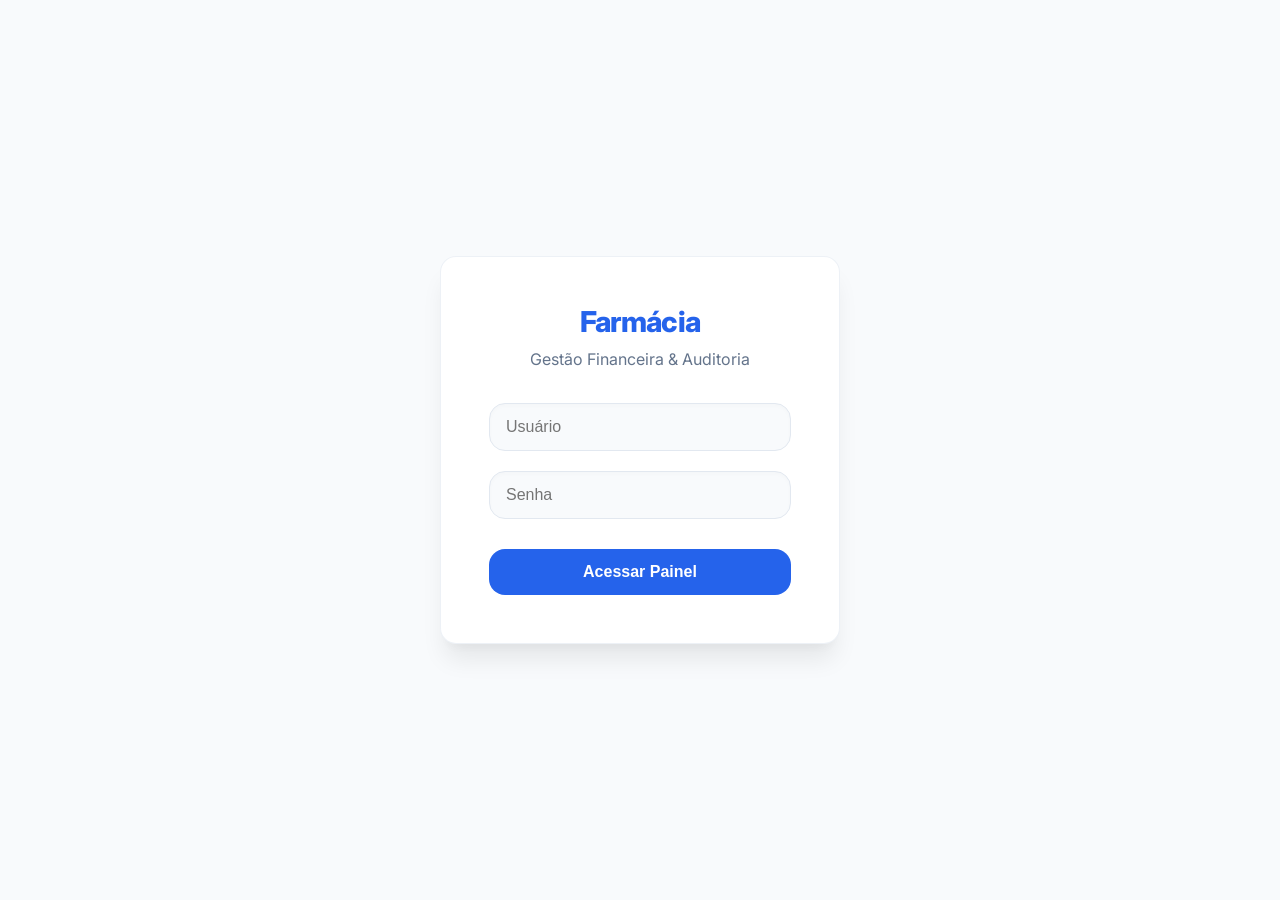
==== commit 71b94444: "laterna ,foco e zoom no scanner" ====
--- a/public/index.html
+++ b/public/index.html
@@ -3,7 +3,7 @@
 
 <head>
     <meta charset="UTF-8">
-    <meta name="viewport" content="width=device-width, initial-scale=1.0">
+    <meta name="viewport" content="width=device-width, initial-scale=1.0, maximum-scale=1.0, user-scalable=no">
     <meta name="csrf-token" content="">
     <title>Financeiro Farmácia Nova Farma</title>
     <link rel="icon" type="image/jpeg" href="/img/image.jpg">
@@ -14,6 +14,12 @@
 
     <link rel="stylesheet" href="style.css">
     <script src="script.js" defer></script>
+
+    <link rel="manifest" href="manifest.json">
+    <meta name="theme-color" content="#2563eb">
+    <link rel="apple-touch-icon" href="img/icon-192.png">
+    <script src="https://unpkg.com/html5-qrcode" type="text/javascript"></script>
+    <script src="https://cdnjs.cloudflare.com/ajax/libs/html2pdf.js/0.10.1/html2pdf.bundle.min.js"></script>
 </head>
 
 <body>
@@ -84,10 +90,16 @@
                 <i data-lucide="settings"></i> <span>Configurações</span>
             </div>
             
-            <div id="seletor-unidade-wrapper" class="sidebar-unit-selector" style="padding: 10px 20px; border-bottom: 1px solid var(--border); display: none;">
-                <label for="seletor-unidade" style="font-size: 0.75rem; color: var(--text-light);">Unidade Ativa</label>
-                <select id="seletor-unidade" onchange="trocarUnidadeAtual(this.value)" style="width: 100%; padding: 8px; border-radius: 6px; border: 1px solid var(--border); background: var(--bg-body); color: var(--text-main); font-weight: 600; margin-top: 5px;">
-                </select>
+            <div id="seletor-unidade-wrapper" class="sidebar-unit-selector custom-dropdown-wrapper" style="display: none;">
+                <div class="custom-dropdown" id="unidade-dropdown">
+                    <button class="dropdown-toggle" onclick="Unidades.toggleDropdown()" aria-haspopup="true" aria-expanded="false">
+                        <i data-lucide="building"></i>
+                        <span id="label-unidade-ativa">Carregando...</span>
+                        <i data-lucide="chevron-down" class="dropdown-arrow"></i>
+                    </button>
+                    <div class="dropdown-menu" id="lista-unidades-dropdown">
+                        </div>
+                </div>
             </div>
         </nav>
 
@@ -223,6 +235,18 @@
                         <small>Total liquidado</small>
                     </div>
                 </div>
+
+                <div class="summary-card card-blue" onclick="nav('fluxo', this)" role="button" tabindex="0">
+                    <div class="card-icon"><i data-lucide="arrow-right-left"></i></div>
+                    <div class="card-info">
+                        <h3>Fluxo de Caixa</h3>
+                        <p id="card-fluxo-saldo">R$ 0,00</p>
+                        <small style="font-size: 0.8rem; margin-top: 8px;">
+                            <span style="color: var(--success);" title="Entradas">⬆ <span id="card-fluxo-ent">R$ 0,00</span></span> &nbsp;|&nbsp; 
+                            <span style="color: var(--danger);" title="Saídas">⬇ <span id="card-fluxo-sai">R$ 0,00</span></span>
+                        </small>
+                    </div>
+                </div>
             </div>
 
             <div id="dashboard-empty-state" class="hidden" style="text-align: center; padding: 40px; background: var(--bg-card); border-radius: 16px; border: 1px dashed var(--border);">
@@ -268,7 +292,7 @@
 
                 <div class="fluxo-header-actions" style="display: flex; gap: 10px; align-items: center;">
                     <input type="month" id="filtro-mes-fluxo" class="periodo-select" onchange="carregarFluxo()" aria-label="Filtrar Mês">
-                    <button class="btn btn-secondary" onclick="window.print()" title="Salvar como PDF (Imprimir)">🖨️ PDF</button>
+                    <button class="btn btn-secondary" onclick="gerarPDF('fluxo')" title="Salvar como PDF (Baixar)">🖨️ Baixar PDF</button>
                     <button class="btn btn-success" onclick="baixarExcelFluxo()">📊 Baixar Excel</button>
                 </div>
             </div>
@@ -400,9 +424,7 @@
                         <label for="boleto-cod">Código de Barras (Autofocus)</label>
                         <div class="barcode-field-wrapper">
                             <input type="text" id="boleto-cod" onblur="lerCodigoBarras()" oninput="this.classList.remove('input-error')" placeholder="Cole ou leia o código aqui..." autocomplete="off" inputmode="numeric">
-                            <button type="button" class="btn-camera-scan" title="Em breve: scanner" aria-label="Escanear código de barras">
-                                <i data-lucide="scan-barcode"></i>
-                            </button>
+                            <button type="button" class="btn-camera-scan" title="Escanear Código" aria-label="Escanear código de barras" onclick="abrirScanner()">
                         </div>
                         <small class="hint">💡 Preenche Valor e Vencimento automaticamente.</small>
                     </div>
@@ -458,8 +480,7 @@
 
                 <div class="form-actions">
                     <button type="button" class="btn btn-secondary" onclick="limparFormulario()" title="Esc">Limpar</button>
-                    <button type="button" class="btn btn-primary" onclick="salvarBoleto(false)" style="background-color: var(--text-light); border: none;">Salvar e Sair</button>
-                    <button type="button" class="btn btn-primary" onclick="salvarBoleto(true)" title="Enter">💾 Salvar + Novo</button>
+                    <button type="button" class="btn btn-primary" onclick="salvarBoleto()" title="Enter">Salvar</button>
                 </div>
             </form>
         </section>
@@ -473,7 +494,7 @@
 
                 <div style="display:flex; gap:10px">
                     <button class="btn btn-secondary" onclick="window.print()">🖨️ PDF</button>
-                    <button class="btn btn-success" onclick="baixarExcelFluxo()">📊 Exportar CSV</button>
+                    <button class="btn btn-secondary" onclick="gerarPDF('lista')">🖨️ Baixar PDF</button>
                 </div>
             </div>
 
@@ -1025,6 +1046,34 @@
         </div>
     </div>
 </div>
+<div id="modal-scanner" class="modal-overlay hidden">
+    <div class="modal-content" style="max-width: 500px; text-align: center;">
+        <div class="modal-header">
+            <h2>📷 Escanear Código</h2>
+            <button class="close-btn" onclick="fecharScanner()" aria-label="Fechar Scanner">×</button>
+        </div>
+        <div class="modal-body">
+            <p style="margin-bottom: 10px; color: var(--text-light); font-size: 0.9rem;">Toque na tela para focar. Aproxime a linha vermelha do código.</p>
+            
+            <div id="reader" style="width: 100%; min-height: 300px; border-radius: 12px; overflow: hidden; box-shadow: inset 0 0 0 1px var(--border); position: relative; background: #000;"></div>
+            
+            <div class="scanner-controls" style="display: flex; justify-content: space-between; align-items: center; gap: 15px; margin-top: 15px; background: var(--bg-body); padding: 10px 15px; border-radius: 12px; border: 1px solid var(--border);">
+                
+                <button id="btn-torch" class="btn btn-secondary" style="border-radius: 50%; width: 44px; height: 44px; padding: 0;" onclick="toggleLanterna()" disabled title="Ligar Lanterna">
+                    <i data-lucide="flashlight"></i>
+                </button>
+
+                <div style="display: flex; align-items: center; gap: 10px; flex: 1;">
+                    <i data-lucide="zoom-out" style="width: 18px; color: var(--text-light);"></i>
+                    <input type="range" id="zoom-slider" min="1" max="3" step="0.1" value="1" style="flex: 1; cursor: pointer;" oninput="mudarZoom(this.value)" disabled>
+                    <i data-lucide="zoom-in" style="width: 18px; color: var(--text-light);"></i>
+                </div>
+            </div>
+
+            <button class="btn btn-secondary" style="margin-top: 20px; width: 100%;" onclick="fecharScanner()">Cancelar</button>
+        </div>
+    </div>
+</div>
 
 <script>
     // Inicializa ícones Lucide
--- a/public/style.css
+++ b/public/style.css
@@ -4,10 +4,14 @@
    1. VARIÁVEIS (TOKENS DE DESIGN)
    ========================================================================== */
 :root {
-    /* Cores (Light Mode) */
+    /* Paleta Refinada */
     --primary: #2563eb;
-    --primary-hover: #1d4ed8;
-    --primary-dark: #1e293b;
+    --primary-soft: rgba(37, 99, 235, 0.1);
+    --bg-body: #f8fafc;
+    --bg-card: #ffffff;
+    --text-main: #0f172a; /* Slate 900 para mais contraste */
+    --text-light: #64748b;
+    --border: rgba(226, 232, 240, 0.8);
 
     /* BACKGROUNDS: Mais contraste entre fundo e card */
     --bg-body: #F8FAFC; /* Solicitado: Cinza muito claro, quase branco */
@@ -465,37 +469,74 @@
 }
 
 .menu-item {
-    margin: 4px 12px;
-    padding: 10px 14px;
+    margin: 8px 12px; /* Aumentado para dar mais espaçamento e respiro */
+    padding: 12px 14px;
     border-radius: 8px;
     color: var(--text-light);
-    font-weight: 500; font-size: 0.95rem;
-    display: flex; align-items: center; gap: 12px;
-    cursor: pointer; transition: all 0.2s;
-    border-left: none;
-}
-
-.menu-item svg { width: 20px; height: 20px; color: var(--text-light); transition: color 0.2s; }
-
-.menu-item:hover { background-color: rgba(37, 99, 235, 0.05); color: var(--text-main); }
-.menu-item:hover svg { color: var(--primary); }
-
+    font-weight: 500; 
+    font-size: 0.95rem;
+    display: flex; 
+    align-items: center; 
+    gap: 14px; /* Ícone mais afastado do texto */
+    cursor: pointer; 
+    transition: all 0.2s ease;
+    position: relative; /* Necessário para o indicador ativo */
+    background-color: transparent; 
+}
+
+.menu-item svg { 
+    width: 20px; 
+    height: 20px; 
+    color: var(--text-light); 
+    transition: color 0.2s; 
+}
+
+/* Hover suave, sem cores muito contrastantes */
+.menu-item:hover { 
+    background-color: rgba(128, 128, 128, 0.1); /* Neutro, funciona no Light e Dark Mode */
+    color: var(--text-main); 
+}
+.menu-item:hover svg { 
+    color: var(--text-main); 
+}
+
+/* Estado Ativo: Elegante, sem fundo destacado, focando na barra e na cor da fonte */
 .menu-item.active {
-    background-color: rgba(37, 99, 235, 0.08);
+    background-color: transparent;
     color: var(--primary);
     font-weight: 600;
-    box-shadow: 0 2px 4px rgba(37, 99, 235, 0.05);
-}
-.menu-item.active {
-    background-color: rgba(37, 99, 235, 0.08); /* Fundo azul muito claro */
+    box-shadow: none; 
+}
+
+.menu-item.active svg {
     color: var(--primary);
-    font-weight: 600;
-    box-shadow: 0 2px 4px rgba(37, 99, 235, 0.05); /* Sutil destaque */
-}
-
-.menu-item.logout { margin-top: 5px; color: var(--text-main); }
-.menu-item.logout:hover { background-color: rgba(239, 68, 68, 0.1); color: var(--danger); }
-.menu-item.logout:hover svg { color: var(--danger); }
+}
+
+/* O indicador de aba ativa ( ▌ ) encostado na extrema esquerda */
+.menu-item.active::before {
+    content: '';
+    position: absolute;
+    left: -12px; /* Compensa a margem para colar na borda esquerda da sidebar */
+    top: 50%;
+    transform: translateY(-50%);
+    height: 50%; /* Ocupa apenas metade da altura do item para ficar mais sofisticado */
+    width: 4px;
+    background-color: var(--primary);
+    border-radius: 0 4px 4px 0; /* Arredondado apenas do lado direito */
+}
+
+/* Ajustes no botão de Logout para manter o padrão moderno */
+.menu-item.logout { 
+    margin-top: 5px; 
+    color: var(--text-main); 
+}
+.menu-item.logout:hover { 
+    background-color: rgba(239, 68, 68, 0.05); 
+    color: var(--danger); 
+}
+.menu-item.logout:hover svg { 
+    color: var(--danger); 
+}
 
 /* ==========================================================================
    8. LAYOUT: CONTEÚDO PRINCIPAL
@@ -539,6 +580,8 @@
 .search-box { flex: 2; min-width: 250px; }
 .filters { flex: 3; display: flex; gap: 10px; justify-content: flex-end; flex-wrap: wrap; }
 .filters > * { flex: 1; min-width: 130px; }
+.mobile-filter-row { display: flex; flex-direction: row; gap: 10px; flex: 2; }
+.mobile-filter-row select { flex: 1; min-width: 0; }
 
 /* ==========================================================================
    9. MÓDULO: LOGIN
@@ -636,6 +679,7 @@
     background: var(--bg-card); width: 95%; max-width: 600px;
     border-radius: 16px; box-shadow: var(--shadow-lg);
     animation: slideUp 0.3s ease; overflow: hidden;
+    overscroll-behavior: contain;
 }
 .modal-header {
     padding: 20px; border-bottom: 1px solid var(--border);
@@ -937,7 +981,9 @@
         bottom: 0;
         left: 0;
         width: 100%;
-        height: 62px;
+        /* Alterado aqui: Altura dinâmica + padding */
+        height: calc(62px + env(safe-area-inset-bottom));
+        padding-bottom: env(safe-area-inset-bottom); 
         background: var(--bg-card);
         border-top: 1px solid var(--border);
         z-index: var(--z-sidebar);
@@ -984,7 +1030,7 @@
     }
     .mobile-menu-drawer {
         position: fixed;
-        bottom: 62px;
+        bottom: calc(62px + env(safe-area-inset-bottom)); 
         left: 0;
         width: 100%;
         background: var(--bg-card);
@@ -1115,13 +1161,47 @@
         margin-bottom: 20px;
     }
     .chart-box {
-        flex: none !important;
-        min-width: unset !important;
-        width: 100%;
-        padding: 16px;
-    }
-    .chart-container {
-        height: 200px !important;
+    flex: 1; 
+    min-width: 350px;
+    padding: 30px; /* Mais respiro interno */
+    display: flex; 
+    flex-direction: column;
+    background: var(--bg-card);
+    border-radius: var(--border-radius);
+    border: 1px solid rgba(226, 232, 240, 0.6); /* Borda translúcida e suave */
+    box-shadow: 0 4px 6px -2px rgba(0, 0, 0, 0.02), 0 2px 4px -2px rgba(0, 0, 0, 0.02); /* Sombra super sutil base */
+    transition: transform 0.3s cubic-bezier(0.4, 0, 0.2, 1), box-shadow 0.3s cubic-bezier(0.4, 0, 0.2, 1);
+    }
+
+    .chart-box:hover {
+        transform: translateY(-4px);
+        box-shadow: var(--shadow-lg); /* Elevação elegante no hover */
+        border-color: transparent;
+    }
+
+    /* Títulos maiores e mais modernos */
+    .chart-box h3 {
+        font-size: 1.15rem;
+        font-weight: 700;
+        color: var(--text-main); 
+        margin-bottom: 25px;
+        display: flex;
+        align-items: center;
+        gap: 10px;
+        letter-spacing: -0.01em;
+    }
+
+    .chart-container { 
+        position: relative; 
+        height: 320px; /* Gráficos levemente mais altos */
+        width: 100%; 
+        flex-grow: 1;
+    }
+
+    /* Correção para o Dark Mode nas linhas de grid */
+    [data-theme="dark"] .chart-box {
+        border: 1px solid var(--border);
+        box-shadow: 0 4px 6px -1px rgba(0, 0, 0, 0.2);
     }
 
     /* Calendar accordion — listWeek on mobile (JS handles view, CSS collapses by default) */
@@ -1263,16 +1343,15 @@
         width: 100%;
     }
     .mobile-filter-row {
-    display: flex !important;
-    flex-direction: row !important;
+    display: flex;
+    flex-direction: row;
     align-items: center;
     gap: 10px;
-    flex: 2; /* Dá espaço duplo para caberem os dois selects */
+    flex: 2;
     }
 
     .mobile-filter-row select {
-        flex: 1; /* Divide o espaço 50/50 entre Status e Categoria */
-        width: 100%;
+        flex: 1;
         margin: 0;
     }
 
@@ -1553,6 +1632,11 @@
         -webkit-overflow-scrolling: touch;
         scrollbar-width: none;
         padding-bottom: 4px !important;
+        
+        /* ADICIONE ESTAS LINHAS: Cria o efeito de esmaecimento (Fade) na direita */
+        -webkit-mask-image: linear-gradient(to right, black 80%, transparent 100%);
+        mask-image: linear-gradient(to right, black 80%, transparent 100%);
+        padding-right: 30px !important; /* Adiciona espaço extra no fim para o scroll ir até o fim visível */
     }
     .period-filter-row::-webkit-scrollbar { display: none; }
 
@@ -1657,7 +1741,213 @@
         font-size: 14px;
     }
 }
+
+/* ==========================================================================
+   CUSTOM DROPDOWN (Unidades)
+   ========================================================================== */
+.custom-dropdown-wrapper {
+    padding: 15px 20px;
+    border-bottom: 1px solid var(--border);
+}
+
+.custom-dropdown {
+    position: relative;
+    width: 100%;
+}
+
+.dropdown-toggle {
+    width: 100%;
+    display: flex;
+    align-items: center;
+    gap: 10px;
+    padding: 10px 15px;
+    background: var(--bg-card);
+    border: 1px solid var(--border);
+    border-radius: 50px; /* Estilo Pill */
+    color: var(--text-main);
+    font-size: 0.9rem;
+    font-weight: 600;
+    cursor: pointer;
+    box-shadow: var(--shadow-sm);
+    transition: all 0.2s ease;
+}
+
+.dropdown-toggle:hover {
+    box-shadow: var(--shadow-md);
+    border-color: var(--primary);
+    color: var(--primary);
+}
+
+.dropdown-toggle i {
+    width: 18px; 
+    height: 18px;
+}
+
+.dropdown-arrow {
+    margin-left: auto;
+    transition: transform 0.3s ease;
+}
+
+.custom-dropdown.open .dropdown-arrow {
+    transform: rotate(180deg);
+}
+
+.dropdown-menu {
+    position: absolute;
+    top: calc(100% + 8px);
+    left: 0;
+    width: 100%;
+    background: var(--bg-card);
+    border: 1px solid var(--border);
+    border-radius: 12px;
+    box-shadow: var(--shadow-lg);
+    z-index: 2000;
+    opacity: 0;
+    visibility: hidden;
+    transform: translateY(-10px);
+    transition: all 0.3s ease;
+    overflow: hidden;
+}
+
+.custom-dropdown.open .dropdown-menu {
+    opacity: 1;
+    visibility: visible;
+    transform: translateY(0);
+}
+
+.dropdown-item {
+    display: flex;
+    align-items: center;
+    padding: 12px 15px;
+    color: var(--text-main);
+    text-decoration: none;
+    cursor: pointer;
+    transition: background 0.2s;
+    font-size: 0.9rem;
+    font-weight: 500;
+}
+
+.dropdown-item:hover {
+    background: rgba(37, 99, 235, 0.05);
+    color: var(--primary);
+}
+
+.dropdown-item.active {
+    background: rgba(37, 99, 235, 0.1);
+    color: var(--primary);
+    font-weight: 700;
+}
 /* Animação para o Loading do Código de Barras */
 @keyframes spin {
     to { transform: rotate(360deg); }
+}
+
+/* Correção de fundo preto em dispositivos móveis e tablets */
+@media (max-width: 992px) {
+    html, body {
+        background-color: #f4f6f9 !important; /* Ajuste para a cor exata do seu fundo claro */
+        min-height: 100vh;
+        height: auto;
+    }
+    
+    /* Garante que o container principal também cubra a tela */
+    .main-content, .app-container {
+        background-color: #f4f6f9 !important; /* Ajuste se usar variáveis, ex: var(--bg-color) */
+        min-height: 100vh;
+    }
+}
+
+/* ==========================================================================
+   MODERNIZAÇÃO DOS CAMPOS DE DATA (NATIVOS)
+   ========================================================================== */
+
+/* 1. Melhoria da tipografia e espaçamento interno */
+input[type="date"],
+input[type="month"] {
+    font-family: 'Inter', system-ui, sans-serif;
+    color: var(--text-main);
+    text-transform: uppercase; /* Deixa a formatação dd/mm/aaaa visualmente mais limpa */
+    letter-spacing: 0.5px;
+    position: relative;
+    cursor: pointer;
+}
+
+/* 2. Substituir o ícone padrão antigo por um SVG moderno do Lucide (Azul) */
+input[type="date"]::-webkit-calendar-picker-indicator,
+input[type="month"]::-webkit-calendar-picker-indicator {
+    background-image: url('data:image/svg+xml;utf8,<svg xmlns="http://www.w3.org/2000/svg" width="20" height="20" viewBox="0 0 24 24" fill="none" stroke="%232563eb" stroke-width="2" stroke-linecap="round" stroke-linejoin="round"><rect x="3" y="4" width="18" height="18" rx="2" ry="2"></rect><line x1="16" y1="2" x2="16" y2="6"></line><line x1="8" y1="2" x2="8" y2="6"></line><line x1="3" y1="10" x2="21" y2="10"></line></svg>');
+    background-position: right center;
+    background-repeat: no-repeat;
+    background-size: 18px;
+    cursor: pointer;
+    padding-left: 10px; /* Aumenta a área de clique para o utilizador */
+    opacity: 0.7;
+    transition: all 0.2s ease;
+}
+
+/* 3. Efeito de hover (animação suave) */
+input[type="date"]::-webkit-calendar-picker-indicator:hover,
+input[type="month"]::-webkit-calendar-picker-indicator:hover {
+    opacity: 1;
+    transform: scale(1.1);
+}
+
+/* 4. Versão do ícone para o Tema Escuro (Azul mais claro para contraste) */
+[data-theme="dark"] input[type="date"]::-webkit-calendar-picker-indicator,
+[data-theme="dark"] input[type="month"]::-webkit-calendar-picker-indicator {
+    background-image: url('data:image/svg+xml;utf8,<svg xmlns="http://www.w3.org/2000/svg" width="20" height="20" viewBox="0 0 24 24" fill="none" stroke="%2360a5fa" stroke-width="2" stroke-linecap="round" stroke-linejoin="round"><rect x="3" y="4" width="18" height="18" rx="2" ry="2"></rect><line x1="16" y1="2" x2="16" y2="6"></line><line x1="8" y1="2" x2="8" y2="6"></line><line x1="3" y1="10" x2="21" y2="10"></line></svg>');
+}
+
+@keyframes fadeInSlide {
+    from { opacity: 0; transform: translateY(10px); }
+    to { opacity: 1; transform: translateY(0); }
+}
+
+.view-section:not(.hidden) {
+    animation: fadeInSlide 0.4s ease-out;
+}
+
+/* ==========================================================================
+   MÓDULO DE CÂMERA (CONTROLES E FOCO)
+   ========================================================================== */
+.scanner-controls input[type="range"] {
+    -webkit-appearance: none;
+    appearance: none;
+    background: transparent;
+    height: 6px;
+    border-radius: 4px;
+    background-color: var(--border);
+    outline: none;
+    border: none;
+    box-shadow: none;
+}
+
+.scanner-controls input[type="range"]::-webkit-slider-thumb {
+    -webkit-appearance: none;
+    appearance: none;
+    width: 20px;
+    height: 20px;
+    border-radius: 50%;
+    background: var(--primary);
+    cursor: pointer;
+    box-shadow: 0 2px 4px rgba(0,0,0,0.2);
+}
+
+/* Anel de Animação de Foco na Câmera */
+.focus-ring {
+    position: absolute;
+    width: 60px;
+    height: 60px;
+    border: 2px solid var(--success);
+    border-radius: 50%;
+    pointer-events: none;
+    transform: scale(1.5);
+    opacity: 0;
+    transition: transform 0.3s ease-out, opacity 0.3s ease-out;
+    z-index: 100;
+    box-shadow: 0 0 10px rgba(16, 185, 129, 0.5);
+}
+.focus-ring.active {
+    transform: scale(1);
+    opacity: 1;
 }
